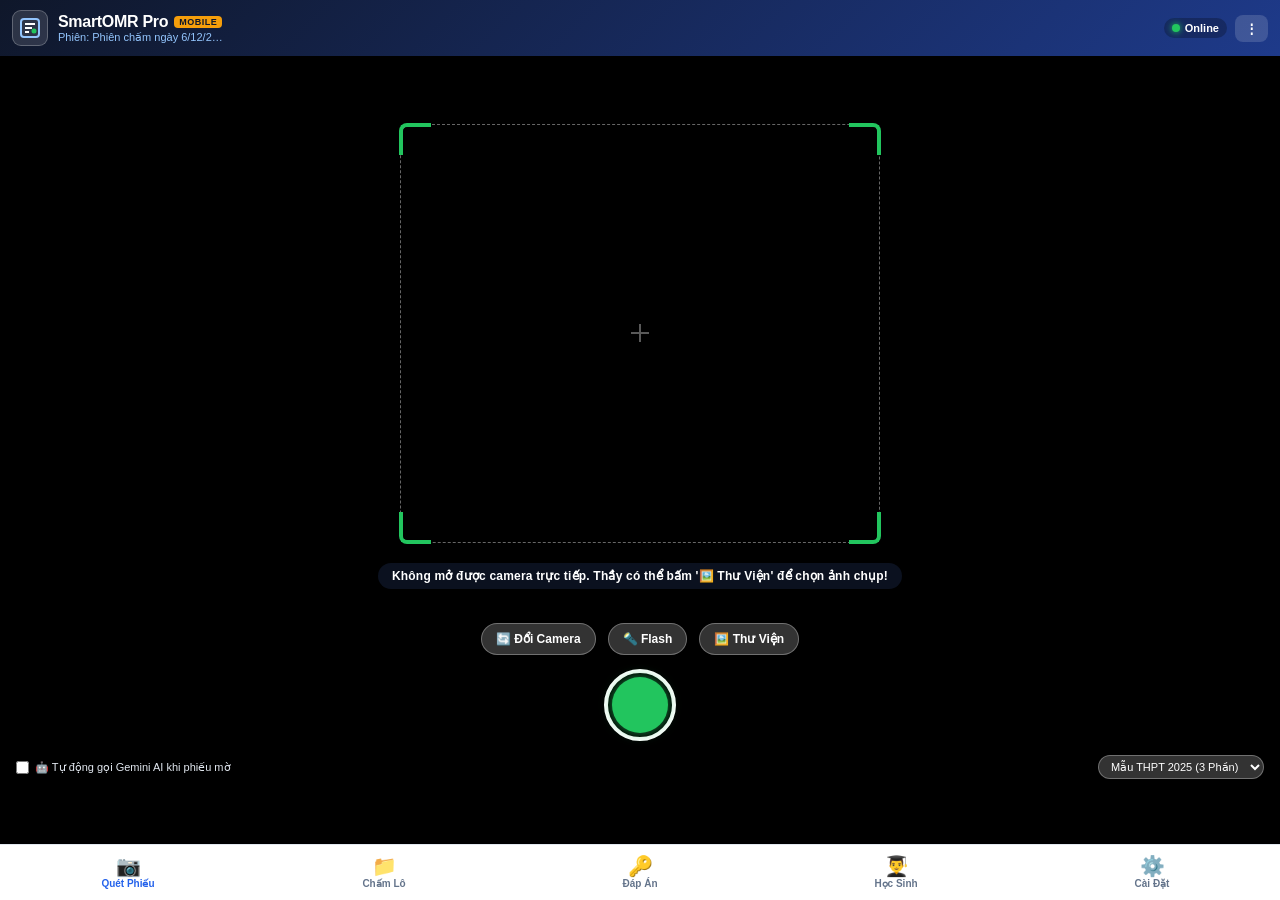
==== index.html @ 696bf63b "Add files via upload" ====
<!DOCTYPE html>
<html lang="vi">
<head>
  <meta charset="UTF-8" />
  <meta name="viewport" content="width=device-width, initial-scale=1.0, maximum-scale=1.0, user-scalable=no, viewport-fit=cover" />
  <title>SmartOMR Pro Mobile — Chấm Trắc Nghiệm Di Động Chuẩn Bộ GD&ĐT</title>
  
  <!-- PWA Meta Tags -->
  <link rel="manifest" href="manifest.webmanifest" />
  <meta name="theme-color" content="#1e3a8a" />
  <meta name="mobile-web-app-capable" content="yes" />
  <meta name="apple-mobile-web-app-capable" content="yes" />
  <meta name="apple-mobile-web-app-status-bar-style" content="black-translucent" />
  <meta name="apple-mobile-web-app-title" content="SmartOMR Pro" />
  
  <link rel="icon" type="image/png" href="favicon.png" />
  <link rel="apple-touch-icon" href="icons/apple-touch-icon.png" />
  <link rel="stylesheet" href="style.css" />
  
  <!-- SheetJS để đọc và xuất file Excel .xlsx hoàn toàn Offline trên điện thoại -->
  <script src="vendor/xlsx.full.min.js"></script>
</head>
<body>
  <!-- Thanh App Header cố định -->
  <header class="app-topbar">
    <div class="topbar-left">
      <div class="app-logo">
        <svg width="24" height="24" viewBox="0 0 24 24" fill="none" stroke="currentColor" stroke-width="2">
          <rect x="3" y="3" width="18" height="18" rx="3" stroke="#93c5fd" />
          <path d="M7 8h10M7 12h7M7 16h4" stroke="#ffffff" />
          <circle cx="16" cy="15" r="2.5" fill="#22c55e" stroke="none" />
        </svg>
      </div>
      <div class="topbar-titles">
        <div class="app-name">SmartOMR Pro <span class="app-badge">MOBILE</span></div>
        <div class="app-sub" id="hdr-session-name">Phiên: Kiểm tra trắc nghiệm</div>
      </div>
    </div>
    <div class="topbar-right">
      <span class="status-indicator" id="net-status-badge" title="Trạng thái kết nối">
        <span class="status-dot online"></span>
        <span class="status-text">Online</span>
      </span>
      <button class="icon-btn" id="btn-quick-pwa-install" title="Cài đặt vào điện thoại" style="display:none;">
        📲 Cài App
      </button>
      <button class="icon-btn" id="btn-topbar-menu" title="Menu phiên chấm">
        ⋮
      </button>
    </div>
  </header>

  <!-- Banner thông báo cài PWA lên màn hình chính -->
  <div id="pwa-install-banner" class="install-banner" style="display: none;">
    <div class="install-banner-text">
      <strong>Cài đặt SmartOMR Pro vào điện thoại</strong>
      <div>Sử dụng toàn màn hình, mở camera siêu nhanh và chạy offline không cần mạng!</div>
    </div>
    <div class="install-banner-actions">
      <button id="btn-do-install-pwa" class="btn btn-sm btn-primary">📲 Cài Đặt</button>
      <button id="btn-dismiss-install" class="btn btn-sm btn-ghost">✕</button>
    </div>
  </div>

  <!-- Hộp thoại Menu phiên chấm nhanh -->
  <div id="quick-session-modal" class="modal-overlay" style="display: none;">
    <div class="modal-card">
      <div class="modal-header">
        <h3>📂 Quản Lý Phiên Chấm (.omr)</h3>
        <button class="modal-close" id="btn-close-session-modal">✕</button>
      </div>
      <div class="modal-body">
        <p style="font-size: 13px; color: #475569; margin-bottom: 12px;">
          Tương thích 100% với bản <strong>SmartOMR Pro VN trên máy tính</strong> của thầy.
        </p>
        <button class="btn btn-outline btn-block" id="btn-modal-new-session" style="margin-bottom: 8px;">
          🆕 Tạo Phiên Chấm Mới
        </button>
        <button class="btn btn-success btn-block" id="btn-modal-save-session" style="margin-bottom: 8px;">
          💾 Lưu Phiên Chấm Ra File (.omr)
        </button>
        <label class="btn btn-primary btn-block" style="margin-bottom: 8px; cursor: pointer; text-align: center;">
          📂 Mở Phiên Chấm Đã Lưu (.omr)
          <input type="file" id="file-import-omr" accept=".omr,.json" style="display: none;" />
        </label>
        <button class="btn btn-outline btn-block" id="btn-modal-sync-pc">
          🔄 Kết Nối & Đồng Bộ Với Máy Tính
        </button>
      </div>
    </div>
  </div>

  <!-- NỘI DUNG CHÍNH (5 TABS ĐIỀU HƯỚNG) -->
  <main class="app-main">
    
    <!-- ===================================================================== -->
    <!-- TAB 1: 📷 QUÉT PHIẾU CAMERA TRỰC TIẾP -->
    <!-- ===================================================================== -->
    <section id="tab-camera" class="tab-view active">
      <div class="camera-container">
        <!-- Khung ngắm video camera -->
        <div class="viewfinder-box" id="viewfinder-wrapper">
          <video id="camera-stream" autoplay playsinline muted></video>
          <canvas id="camera-capture-canvas" style="display: none;"></canvas>
          
          <!-- Lưới căn chỉnh 4 góc định vị -->
          <div class="viewfinder-overlay">
            <div class="guide-box">
              <div class="corner-target tl"></div>
              <div class="corner-target tr"></div>
              <div class="corner-target br"></div>
              <div class="corner-target bl"></div>
              <div class="center-cross"></div>
            </div>
            <div class="guide-hint" id="camera-guide-hint">
              Đưa 4 ô vuông đen góc phiếu vào trong 4 góc ngắm
            </div>
          </div>
        </div>

        <!-- Thanh điều khiển camera nổi -->
        <div class="camera-floating-controls">
          <div class="cam-aux-controls">
            <button class="cam-tool-btn" id="btn-toggle-camera-facing" title="Đổi camera trước/sau">
              🔄 Đổi Camera
            </button>
            <button class="cam-tool-btn" id="btn-toggle-torch" title="Bật/Tắt đèn Flash">
              🔦 Flash
            </button>
            <label class="cam-tool-btn" style="cursor: pointer;" title="Chọn ảnh từ thư viện">
              🖼️ Thư Viện
              <input type="file" id="camera-single-file-input" accept="image/*" style="display:none;" />
            </label>
          </div>

          <!-- Nút bấm chụp tròn lớn -->
          <div class="shutter-row">
            <button id="btn-shutter-grade" class="shutter-btn" title="Chụp và Chấm Ngay">
              <span class="shutter-inner"></span>
            </button>
          </div>

          <!-- Cài đặt nhanh dưới camera -->
          <div class="camera-options-bar">
            <label class="checkbox-pill">
              <input type="checkbox" id="chk-auto-gemini-cam" />
              <span>🤖 Tự động gọi Gemini AI khi phiếu mờ</span>
            </label>
            <select id="cam-template-select" class="template-select-pill">
              <option value="thpt_2025">Mẫu THPT 2025 (3 Phần)</option>
              <option value="standard_40">Mẫu 40 câu ABCD</option>
              <option value="standard_50">Mẫu 50 câu ABCD</option>
              <option value="standard_120">Mẫu 120 câu ABCD</option>
            </select>
          </div>
        </div>

        <!-- Khung kết quả chấm bài nổi bật (hiện lên sau khi chụp) -->
        <div id="camera-result-sheet" class="result-bottom-sheet" style="display: none;">
          <div class="sheet-handle" id="btn-toggle-result-sheet"></div>
          <div class="sheet-content">
            <div class="result-header-row">
              <div class="score-badge">
                <span class="score-num" id="cam-res-score">--</span>
                <span class="score-max" id="cam-res-max">/ 10.0</span>
              </div>
              <div class="result-student-info">
                <div class="res-st-name" id="cam-res-name">Học Sinh Mẫu</div>
                <div class="res-st-meta">
                  SBD: <strong id="cam-res-sbd">------</strong> | Đề: <strong id="cam-res-made">---</strong> | Lớp: <span id="cam-res-class">--</span>
                </div>
                <div class="res-align-tag" id="cam-res-align">✅ Tự động căn 4 góc</div>
              </div>
            </div>

            <!-- Tóm tắt 3 phần -->
            <div class="parts-summary-chips">
              <div class="part-chip" id="cam-chip-p1">P.I: --</div>
              <div class="part-chip" id="cam-chip-p2">P.II: --</div>
              <div class="part-chip" id="cam-chip-p3">P.III: --</div>
            </div>

            <!-- Nút hành động trên kết quả -->
            <div class="result-actions-row">
              <button class="btn btn-sm btn-primary" id="btn-view-graded-cam">🔍 Xem Ảnh Đã Khoanh</button>
              <button class="btn btn-sm btn-outline" id="btn-gemini-regrade-cam">🤖 Chấm Lại Bằng Gemini AI</button>
              <button class="btn btn-sm btn-success" id="btn-dismiss-continue-cam">▶️ Chấm Bài Tiếp</button>
            </div>
          </div>
        </div>
      </div>
    </section>

    <!-- ===================================================================== -->
    <!-- TAB 2: 📁 CHẤM THEO LÔ (BATCH GRADING TỪ THƯ VIỆN) -->
    <!-- ===================================================================== -->
    <section id="tab-batch" class="tab-view">
      <div class="view-content">
        <div class="card">
          <div class="card-header">
            <h3>📁 Chấm Theo Lô Từ Thư Viện Ảnh Điện Thoại</h3>
          </div>
          <p class="card-desc">
            Chọn nhiều ảnh chụp phiếu thi từ thư viện điện thoại hoặc file quét máy scan. Hệ thống sẽ tự động nắn thẳng phối cảnh và chấm lần lượt từng bài.
          </p>

          <div class="batch-upload-box" id="batch-drop-area">
            <div class="upload-icon">📸</div>
            <strong>Bấm để chọn nhiều ảnh phiếu thi</strong>
            <span class="subtext">Hỗ trợ JPG, PNG, HEIC. Có thể chọn 10, 20 hoặc cả trăm ảnh cùng lúc!</span>
            <input type="file" id="batch-files-input" accept="image/*" multiple style="display: none;" />
            <button class="btn btn-primary" id="btn-trigger-batch-upload" style="margin-top: 10px;">
              📂 Chọn Ảnh Từ Điện Thoại
            </button>
          </div>

          <div class="form-row" style="margin-top: 10px;">
            <button class="btn btn-outline btn-block" id="btn-generate-sim-batch">
              ⚡ Tạo & Chấm Thử 8 Phiếu Mẫu
            </button>
          </div>

          <!-- Thanh tiến độ chấm lô -->
          <div id="batch-progress-card" class="progress-card" style="display: none;">
            <div class="progress-label">
              <span id="batch-progress-text">Đang chấm 0/0 phiếu...</span>
              <span id="batch-progress-percent">0%</span>
            </div>
            <div class="progress-bar-bg">
              <div class="progress-bar-fill" id="batch-progress-bar"></div>
            </div>
          </div>
        </div>

        <!-- Danh sách thẻ các bài đã chấm -->
        <div class="card" style="margin-top: 12px;">
          <div class="card-header flex-between">
            <h3>Danh Sách Bài Đã Chấm (<span id="batch-count-badge">0</span>)</h3>
            <div class="btn-group">
              <button class="btn btn-sm btn-success" id="btn-export-excel-batch">📊 Xuất Excel</button>
              <button class="btn btn-sm btn-danger" id="btn-clear-batch">🗑️ Xóa</button>
            </div>
          </div>

          <div id="batch-items-container" class="batch-cards-list">
            <div class="empty-state">
              <div class="empty-icon">📝</div>
              <div>Chưa có bài chấm nào trong phiên.</div>
              <div class="subtext">Hãy chọn ảnh hoặc chuyển sang tab Camera để quét phiếu thi!</div>
            </div>
          </div>
        </div>
      </div>
    </section>

    <!-- ===================================================================== -->
    <!-- TAB 3: 🔑 CẤU TRÚC ĐỀ & ĐÁP ÁN MÃ ĐỀ -->
    <!-- ===================================================================== -->
    <section id="tab-keys" class="tab-view">
      <div class="view-content">
        <!-- 1. Cấu hình Cấu Trúc Đề Thi (Phần I, II, III) -->
        <div class="card">
          <div class="card-header flex-between">
            <h3>⚙️ Cài Đặt Loại Hình & Số Câu Hỏi</h3>
            <button class="btn btn-sm btn-primary" id="btn-save-structure">💾 Lưu Cấu Trúc</button>
          </div>
          <p class="card-desc">
            Cài đặt linh hoạt cho từng môn thi (VD: Môn chỉ có P.I 24 câu và P.II 4 câu, hoặc đầy đủ 3 phần).
          </p>

          <!-- Phần I -->
          <div class="structure-block">
            <div class="struct-header">
              <label class="switch-label">
                <input type="checkbox" id="cfg-p1-enable" checked />
                <strong>Phần I: Trắc nghiệm 4 lựa chọn (A, B, C, D)</strong>
              </label>
            </div>
            <div class="struct-inputs" id="cfg-p1-inputs">
              <div class="input-inline">
                <span>Số câu cần chấm:</span>
                <input type="number" id="cfg-p1-count" min="1" max="120" value="24" class="form-input-sm" />
              </div>
              <div class="input-inline">
                <span>Điểm mỗi câu:</span>
                <input type="number" step="0.05" id="cfg-p1-pts" value="0.25" class="form-input-sm" />
              </div>
            </div>
          </div>

          <!-- Phần II -->
          <div class="structure-block">
            <div class="struct-header">
              <label class="switch-label">
                <input type="checkbox" id="cfg-p2-enable" checked />
                <strong>Phần II: Trắc nghiệm Đúng / Sai (ý a, b, c, d)</strong>
              </label>
            </div>
            <div class="struct-inputs" id="cfg-p2-inputs">
              <div class="input-inline">
                <span>Số câu cần chấm:</span>
                <input type="number" id="cfg-p2-count" min="1" max="8" value="4" class="form-input-sm" />
              </div>
              <div class="input-inline">
                <span>Điểm tối đa mỗi câu:</span>
                <input type="number" step="0.1" id="cfg-p2-pts" value="1.0" class="form-input-sm" />
              </div>
              <div class="help-text">
                * Quy tắc Bộ GD&ĐT: Đúng 1 ý: 10%, đúng 2 ý: 25%, đúng 3 ý: 50%, đúng 4 ý: 100% điểm câu đó.
              </div>
            </div>
          </div>

          <!-- Phần III -->
          <div class="structure-block">
            <div class="struct-header">
              <label class="switch-label">
                <input type="checkbox" id="cfg-p3-enable" />
                <strong>Phần III: Trả lời ngắn (Điền số âm / thập phân)</strong>
              </label>
            </div>
            <div class="struct-inputs" id="cfg-p3-inputs" style="opacity: 0.5;">
              <div class="input-inline">
                <span>Số câu cần chấm:</span>
                <input type="number" id="cfg-p3-count" min="1" max="6" value="6" class="form-input-sm" disabled />
              </div>
              <div class="input-inline">
                <span>Điểm mỗi câu:</span>
                <input type="number" step="0.05" id="cfg-p3-pts" value="0.25" class="form-input-sm" disabled />
              </div>
            </div>
          </div>

          <div class="structure-summary-banner">
            Tổng thang điểm dự kiến: <strong id="cfg-total-score-calc">10.0 đ</strong>
          </div>
        </div>

        <!-- 2. Quản Lý Đáp Án Các Mã Đề -->
        <div class="card" style="margin-top: 12px;">
          <div class="card-header flex-between">
            <h3>🔑 Bộ Đáp Án Theo Mã Đề Thi</h3>
            <button class="btn btn-sm btn-success" id="btn-save-key-answers">💾 Lưu Mã Đề Này</button>
          </div>

          <div class="form-row">
            <div class="form-col">
              <label>Chọn Mã đề:</label>
              <select id="key-made-select" class="form-select"></select>
            </div>
            <div class="form-col" style="flex: 1.2;">
              <label>Thêm mã đề mới:</label>
              <div style="display: flex; gap: 4px;">
                <input type="text" id="key-new-made-input" placeholder="VD: 103" maxlength="3" class="form-input" />
                <button class="btn btn-outline" id="btn-add-made-btn">➕ Thêm</button>
              </div>
            </div>
          </div>

          <!-- Nhập nhanh chuỗi đáp án -->
          <div class="fast-answer-box">
            <label>⚡ Nhập nhanh chuỗi đáp án (Nhập liền chuỗi VD: ABCDABCD... hoặc 1A 2B 3C...):</label>
            <div style="display: flex; gap: 6px; margin-top: 4px;">
              <input type="text" id="txt-fast-answers" placeholder="Dán chuỗi đáp án vào đây..." class="form-input" />
              <button class="btn btn-primary" id="btn-apply-fast-answers">Áp Dụng</button>
            </div>
          </div>

          <!-- Bảng câu hỏi Phần I -->
          <div id="key-p1-section" style="margin-top: 14px;">
            <h4 class="section-title">Đáp án Phần I (ABCD)</h4>
            <div id="grid-key-p1" class="mobile-answers-grid"></div>
          </div>

          <!-- Bảng câu hỏi Phần II -->
          <div id="key-p2-section" style="margin-top: 14px;">
            <h4 class="section-title">Đáp án Phần II (Đúng / Sai)</h4>
            <div id="grid-key-p2" class="p2-answers-list"></div>
          </div>

          <!-- Bảng câu hỏi Phần III -->
          <div id="key-p3-section" style="margin-top: 14px;">
            <h4 class="section-title">Đáp án Phần III (Điền số)</h4>
            <div id="grid-key-p3" class="p3-answers-list"></div>
          </div>
        </div>
      </div>
    </section>

    <!-- ===================================================================== -->
    <!-- TAB 4: 👨‍🎓 HỌC SINH & BẢNG ĐIỂM EXCEL -->
    <!-- ===================================================================== -->
    <section id="tab-students" class="tab-view">
      <div class="view-content">
        <!-- Nạp Excel & Quản lý học sinh -->
        <div class="card">
          <div class="card-header flex-between">
            <h3>👨‍🎓 Danh Sách Học Sinh (<span id="students-count-badge">0</span>)</h3>
            <button class="btn btn-sm btn-outline" id="btn-download-st-template">📄 Tải Mẫu Excel</button>
          </div>
          <p class="card-desc">
            Nạp danh sách lớp từ file Excel (.xlsx) để phần mềm tự động điền Họ tên và Lớp khi học sinh tô SBD.
          </p>

          <div class="form-row">
            <label class="btn btn-primary btn-block" style="cursor: pointer; text-align: center;">
              📥 Nạp Danh Sách Học Sinh Từ File Excel (.xlsx)
              <input type="file" id="file-import-students-excel" accept=".xlsx,.xls" style="display:none;" />
            </label>
          </div>

          <!-- Thêm lẻ học sinh -->
          <details class="collapsible-box" style="margin-top: 10px;">
            <summary>➕ Thêm thủ công từng học sinh</summary>
            <div class="form-row" style="margin-top: 8px;">
              <input type="text" id="inp-st-sbd" placeholder="SBD (6 số, VD: 012351)" maxlength="6" class="form-input-sm" />
              <input type="text" id="inp-st-name" placeholder="Họ và Tên học sinh" class="form-input-sm" />
              <input type="text" id="inp-st-class" placeholder="Lớp (12A1)" class="form-input-sm" />
              <button class="btn btn-sm btn-success" id="btn-add-single-student">Thêm</button>
            </div>
          </details>

          <!-- Danh sách tìm kiếm học sinh -->
          <div style="margin-top: 10px;">
            <input type="text" id="search-student-inp" placeholder="🔍 Tìm theo Họ tên hoặc SBD..." class="form-input" />
            <div id="students-list-container" class="students-scroll-list" style="max-height: 220px; overflow-y: auto; margin-top: 6px;"></div>
          </div>
        </div>

        <!-- Bảng điểm tổng hợp -->
        <div class="card" style="margin-top: 12px;">
          <div class="card-header flex-between">
            <h3>📊 Bảng Điểm Tổng Hợp</h3>
            <button class="btn btn-sm btn-success" id="btn-export-gradebook-excel">📥 Xuất File Excel (.xlsx)</button>
          </div>

          <div class="stats-grid-row">
            <div class="stat-box">
              <span class="stat-val" id="stat-total-graded">0</span>
              <span class="stat-lbl">Bài đã chấm</span>
            </div>
            <div class="stat-box">
              <span class="stat-val" id="stat-avg-score">0.0</span>
              <span class="stat-lbl">Điểm TB</span>
            </div>
            <div class="stat-box">
              <span class="stat-val" id="stat-high-score">0.0</span>
              <span class="stat-lbl">Điểm Cao Nhất</span>
            </div>
            <div class="stat-box">
              <span class="stat-val" id="stat-pass-count">0</span>
              <span class="stat-lbl">Đạt (&ge; 5.0)</span>
            </div>
          </div>

          <div class="table-wrap" style="max-height: 280px; overflow-y: auto; margin-top: 10px;">
            <table class="data-table">
              <thead>
                <tr>
                  <th>STT</th>
                  <th>SBD</th>
                  <th>Họ Tên</th>
                  <th>Lớp</th>
                  <th>Đề</th>
                  <th>Điểm</th>
                </tr>
              </thead>
              <tbody id="gradebook-tbody"></tbody>
            </table>
          </div>
        </div>
      </div>
    </section>

    <!-- ===================================================================== -->
    <!-- TAB 5: ⚙️ CÀI ĐẶT, GEMINI AI & ĐỒNG BỘ MÁY TÍNH -->
    <!-- ===================================================================== -->
    <section id="tab-settings" class="tab-view">
      <div class="view-content">
        <!-- 1. Cài đặt Gemini AI -->
        <div class="card">
          <div class="card-header">
            <h3>🤖 Cài Đặt Khóa Google Gemini AI</h3>
          </div>
          <p class="card-desc">
            Nhận diện và chấm chính xác những phiếu chụp bị bóng tối, nhăn giấy hoặc học sinh tô bút chì mờ.
          </p>

          <div class="form-group">
            <label>Khóa Google Gemini API Key (Lấy tại aistudio.google.com):</label>
            <div style="display: flex; gap: 4px;">
              <input type="password" id="cfg-gemini-key" placeholder="AIzaSy..." class="form-input" />
              <button class="btn btn-outline" id="btn-toggle-key-eye">👁️</button>
            </div>
          </div>

          <div class="form-group">
            <label>Mô hình Gemini sử dụng:</label>
            <select id="cfg-gemini-model" class="form-select">
              <option value="gemini-flash-latest">gemini-flash-latest (Mới nhất & Khuyên dùng)</option>
              <option value="gemini-2.5-flash-lite">gemini-2.5-flash-lite (Siêu nhanh)</option>
              <option value="gemini-2.0-flash">gemini-2.0-flash</option>
              <option value="gemini-2.5-pro">gemini-2.5-pro (Độ chính xác cao)</option>
            </select>
          </div>

          <label class="switch-label" style="margin: 8px 0;">
            <input type="checkbox" id="cfg-auto-gemini-toggle" />
            <span>Tự động kích hoạt Gemini AI khi phiếu bị mờ hoặc khuyết SBD/Mã đề</span>
          </label>

          <div style="display: flex; gap: 8px; margin-top: 10px;">
            <button class="btn btn-outline" id="btn-test-gemini-key">🔍 Kiểm Tra Kết Nối</button>
            <button class="btn btn-primary" id="btn-save-gemini-key">💾 Lưu Khóa API</button>
          </div>
          <div id="gemini-test-msg" class="msg-box" style="display: none; margin-top: 8px;"></div>
        </div>

        <!-- 2. Quản lý Phiên Chấm (.omr) -->
        <div class="card" style="margin-top: 12px;">
          <div class="card-header">
            <h3>📂 Quản Lý Phiên Chấm (.omr)</h3>
          </div>
          <p class="card-desc">
            Lưu toàn bộ bài chấm, cấu hình câu hỏi, đáp án và danh sách học sinh ra file để chia sẻ giữa máy tính và điện thoại.
          </p>
          <div class="form-row">
            <input type="text" id="inp-session-name-edit" placeholder="Tên phiên chấm" class="form-input" />
          </div>
          <div class="btn-grid-row" style="margin-top: 8px;">
            <button class="btn btn-outline" id="btn-action-new-session">🆕 Phiên Mới</button>
            <button class="btn btn-success" id="btn-action-save-session">💾 Lưu File .omr</button>
            <label class="btn btn-primary" style="cursor: pointer; text-align: center; margin: 0;">
              📂 Mở File .omr
              <input type="file" id="inp-file-load-omr-settings" accept=".omr,.json" style="display: none;" />
            </label>
          </div>
        </div>

        <!-- 3. Đồng bộ Wi-Fi với SmartOMR Pro VN trên Máy Tính -->
        <div class="card" style="margin-top: 12px;">
          <div class="card-header">
            <h3>🔄 Kết Nối Wi-Fi Với Máy Tính (SmartOMR PC)</h3>
          </div>
          <p class="card-desc">
            Nếu máy tính và điện thoại đang bắt cùng mạng Wi-Fi (hoặc điện thoại phát 4G cho máy tính), thầy có thể đồng bộ tức thì:
          </p>
          <div class="form-row">
            <input type="text" id="inp-pc-server-url" placeholder="VD: http://192.168.1.15:8000" class="form-input" />
            <button class="btn btn-primary" id="btn-connect-pc-server">Kết Nối</button>
          </div>
          <div id="pc-sync-status" class="msg-box" style="display:none; margin-top: 8px;"></div>
        </div>

        <!-- 4. Tải Phiếu In Chuẩn Khổ A4 Bộ GD&ĐT -->
        <div class="card" style="margin-top: 12px;">
          <div class="card-header">
            <h3>🖨️ In Phiếu Trắc Nghiệm Chuẩn Bộ GD&ĐT</h3>
          </div>
          <p class="card-desc">
            Tải mẫu phiếu A4 đúng chuẩn Bộ GD&ĐT (có 4 ô vuông đen định vị góc) để in phát cho học sinh làm bài.
          </p>
          <div class="form-row">
            <select id="sel-print-template" class="form-select">
              <option value="thpt_2025">Mẫu THPT Quốc Gia 2025 (3 Phần)</option>
              <option value="standard_40">Mẫu 40 câu A/B/C/D</option>
              <option value="standard_50">Mẫu 50 câu A/B/C/D</option>
              <option value="standard_120">Mẫu 120 câu A/B/C/D</option>
            </select>
          </div>
          <div class="form-row" style="margin-top: 8px;">
            <a id="btn-download-pdf-link" href="/api/templates/thpt_2025/blank-pdf" target="_blank" class="btn btn-outline btn-block" style="text-align: center;">
              🖨️ Tải File PDF Khổ A4
            </a>
          </div>
        </div>

        <!-- 5. Thông tin Bản Quyền -->
        <div class="copyright-card">
          <div class="cr-badge">BẢN QUYỀN CHÍNH THỨC</div>
          <div class="cr-text">
            SmartOMR Pro VN được phát triển bởi thầy <strong>Nguyễn Văn Hoàng</strong>, giáo viên Trường THPT Chi Lăng, Lạng Sơn.
          </div>
          <div class="cr-sub">
            Phiên bản Di Động 2.5.0 (PWA / Android / iOS) • Chuẩn Bộ Giáo Dục & Đào Tạo Việt Nam
          </div>
        </div>
      </div>
    </section>

  </main>

  <!-- ===================================================================== -->
  <!-- MODAL XEM ẢNH PHIẾU ĐÃ KHOANH CHI TIẾT (ZOOM / PAN TRÊN ĐIỆN THOẠI) -->
  <!-- ===================================================================== -->
  <div id="image-viewer-modal" class="modal-overlay" style="display: none;">
    <div class="image-viewer-box">
      <div class="viewer-top-bar">
        <div class="viewer-title" id="viewer-title-text">Ảnh Phiếu Đã Chấm</div>
        <button class="modal-close" id="btn-close-viewer">✕</button>
      </div>
      <div class="viewer-img-wrap" id="viewer-zoom-area">
        <img id="viewer-target-img" src="" alt="Phiếu chấm" />
      </div>
      <div class="viewer-bottom-bar">
        <div class="viewer-score" id="viewer-score-text">10.0 / 10.0</div>
        <div class="btn-group">
          <a id="btn-download-viewer-img" download="Phieu_Da_Cham.jpg" class="btn btn-sm btn-outline">⬇️ Tải Ảnh</a>
          <button id="btn-gemini-from-viewer" class="btn btn-sm btn-primary">🤖 Đọc Lại Bằng Gemini</button>
        </div>
      </div>
    </div>
  </div>

  <!-- THANH BOTTOM NAVIGATION BAR CỐ ĐỊNH Ở ĐÁY MÀN HÌNH ĐIỆN THOẠI -->
  <nav class="app-bottom-nav">
    <button class="nav-item active" data-tab="tab-camera">
      <div class="nav-icon">📷</div>
      <div class="nav-label">Quét Phiếu</div>
    </button>
    <button class="nav-item" data-tab="tab-batch">
      <div class="nav-icon">📁</div>
      <div class="nav-label">Chấm Lô</div>
    </button>
    <button class="nav-item" data-tab="tab-keys">
      <div class="nav-icon">🔑</div>
      <div class="nav-label">Đáp Án</div>
    </button>
    <button class="nav-item" data-tab="tab-students">
      <div class="nav-icon">👨‍🎓</div>
      <div class="nav-label">Học Sinh</div>
    </button>
    <button class="nav-item" data-tab="tab-settings">
      <div class="nav-icon">⚙️</div>
      <div class="nav-label">Cài Đặt</div>
    </button>
  </nav>

  <!-- Script logic ứng dụng di động -->
  <script src="app.js"></script>
</body>
</html>
---- style.css ----
/* ==========================================================================
   SmartOMR Pro Mobile — Thiết kế Hiện Đại Tối Ưu Màn Hình Cảm Ứng Di Động
   Bản quyền: Thầy Nguyễn Văn Hoàng - THPT Chi Lăng, Lạng Sơn
   ========================================================================== */

:root {
  --primary: #2563eb;
  --primary-hover: #1d4ed8;
  --primary-dark: #1e3a8a;
  --bg-main: #f8fafc;
  --bg-card: #ffffff;
  --text-main: #0f172a;
  --text-muted: #64748b;
  --border-color: #e2e8f0;
  --success: #16a34a;
  --danger: #dc2626;
  --warning: #d97706;
  --radius: 12px;
  --safe-top: env(safe-area-inset-top, 0px);
  --safe-bottom: env(safe-area-inset-bottom, 0px);
}

* {
  box-sizing: border-box;
  margin: 0;
  padding: 0;
  -webkit-tap-highlight-color: transparent;
}

body {
  font-family: -apple-system, BlinkMacSystemFont, "Segoe UI", Roboto, Helvetica, Arial, sans-serif;
  background-color: var(--bg-main);
  color: var(--text-main);
  height: 100vh;
  height: 100dvh;
  display: flex;
  flex-direction: column;
  overflow: hidden;
  user-select: none;
  -webkit-user-select: none;
}

/* ==========================================================================
   TOPBAR
   ========================================================================== */
.app-topbar {
  background: linear-gradient(135deg, #0f172a 0%, #1e3a8a 100%);
  color: #ffffff;
  height: calc(56px + var(--safe-top));
  padding-top: var(--safe-top);
  display: flex;
  align-items: center;
  justify-content: space-between;
  padding-left: 12px;
  padding-right: 12px;
  box-shadow: 0 2px 10px rgba(0, 0, 0, 0.2);
  z-index: 100;
  flex-shrink: 0;
}

.topbar-left {
  display: flex;
  align-items: center;
  gap: 10px;
}

.app-logo {
  display: flex;
  align-items: center;
  justify-content: center;
  width: 36px;
  height: 36px;
  background: rgba(255, 255, 255, 0.12);
  border-radius: 9px;
  border: 1px solid rgba(255, 255, 255, 0.25);
}

.topbar-titles {
  display: flex;
  flex-direction: column;
}

.app-name {
  font-size: 16px;
  font-weight: 800;
  letter-spacing: -0.3px;
  display: flex;
  align-items: center;
  gap: 6px;
}

.app-badge {
  font-size: 9px;
  font-weight: 800;
  background: #f59e0b;
  color: #0f172a;
  padding: 1px 5px;
  border-radius: 4px;
  letter-spacing: 0.5px;
}

.app-sub {
  font-size: 11px;
  color: #93c5fd;
  white-space: nowrap;
  max-width: 170px;
  overflow: hidden;
  text-overflow: ellipsis;
}

.topbar-right {
  display: flex;
  align-items: center;
  gap: 8px;
}

.status-indicator {
  display: flex;
  align-items: center;
  gap: 5px;
  background: rgba(0, 0, 0, 0.25);
  padding: 4px 8px;
  border-radius: 12px;
  font-size: 11px;
  font-weight: 600;
}

.status-dot {
  width: 8px;
  height: 8px;
  border-radius: 50%;
  background: #94a3b8;
}

.status-dot.online {
  background: #22c55e;
  box-shadow: 0 0 6px #22c55e;
}

.status-dot.offline {
  background: #f59e0b;
}

.icon-btn {
  background: rgba(255, 255, 255, 0.15);
  border: none;
  color: #ffffff;
  padding: 6px 10px;
  border-radius: 8px;
  font-size: 13px;
  font-weight: 600;
  cursor: pointer;
  display: flex;
  align-items: center;
  gap: 4px;
}

.icon-btn:active {
  background: rgba(255, 255, 255, 0.3);
}

/* ==========================================================================
   INSTALL BANNER
   ========================================================================== */
.install-banner {
  background: #1e40af;
  color: #ffffff;
  padding: 10px 14px;
  display: flex;
  align-items: center;
  justify-content: space-between;
  gap: 10px;
  font-size: 12px;
  border-bottom: 1px solid #3b82f6;
  z-index: 95;
  animation: slideDown 0.3s ease;
}

@keyframes slideDown {
  from { transform: translateY(-100%); }
  to { transform: translateY(0); }
}

.install-banner-text strong {
  display: block;
  font-size: 13px;
  color: #fef08a;
}

.install-banner-actions {
  display: flex;
  gap: 6px;
  flex-shrink: 0;
}

/* ==========================================================================
   MAIN CONTAINER & TABS
   ========================================================================== */
.app-main {
  flex: 1;
  position: relative;
  overflow: hidden;
}

.tab-view {
  position: absolute;
  top: 0;
  left: 0;
  right: 0;
  bottom: 0;
  overflow-y: auto;
  -webkit-overflow-scrolling: touch;
  display: none;
}

.tab-view.active {
  display: block;
}

.view-content {
  padding: 12px;
  padding-bottom: calc(75px + var(--safe-bottom));
  max-width: 820px;
  margin: 0 auto;
}

/* ==========================================================================
   TAB 1: CAMERA & VIEWFINDER
   ========================================================================== */
.camera-container {
  position: relative;
  width: 100%;
  height: 100%;
  background: #000000;
  display: flex;
  flex-direction: column;
  justify-content: space-between;
  overflow: hidden;
}

.viewfinder-box {
  position: relative;
  width: 100%;
  flex: 1;
  display: flex;
  align-items: center;
  justify-content: center;
  overflow: hidden;
}

#camera-stream {
  width: 100%;
  height: 100%;
  object-fit: cover;
}

.viewfinder-overlay {
  position: absolute;
  top: 0;
  left: 0;
  right: 0;
  bottom: 0;
  pointer-events: none;
  display: flex;
  align-items: center;
  justify-content: center;
  padding: 16px;
}

.guide-box {
  position: relative;
  width: 86%;
  max-width: 480px;
  aspect-ratio: 1 / 1.414; /* Tỷ lệ khổ giấy A4 */
  max-height: 80%;
  border: 1.5px dashed rgba(255, 255, 255, 0.4);
  border-radius: 12px;
}

/* 4 Góc định vị màu xanh lá phát sáng */
.corner-target {
  position: absolute;
  width: 32px;
  height: 32px;
  border-color: #22c55e;
  border-style: solid;
  border-width: 0;
}

.corner-target.tl {
  top: -2px;
  left: -2px;
  border-top-width: 4px;
  border-left-width: 4px;
  border-top-left-radius: 8px;
}

.corner-target.tr {
  top: -2px;
  right: -2px;
  border-top-width: 4px;
  border-right-width: 4px;
  border-top-right-radius: 8px;
}

.corner-target.br {
  bottom: -2px;
  right: -2px;
  border-bottom-width: 4px;
  border-right-width: 4px;
  border-bottom-right-radius: 8px;
}

.corner-target.bl {
  bottom: -2px;
  left: -2px;
  border-bottom-width: 4px;
  border-left-width: 4px;
  border-bottom-left-radius: 8px;
}

.center-cross {
  position: absolute;
  top: 50%;
  left: 50%;
  transform: translate(-50%, -50%);
  width: 18px;
  height: 18px;
  opacity: 0.35;
}

.center-cross::before,
.center-cross::after {
  content: "";
  position: absolute;
  background: #ffffff;
}

.center-cross::before {
  top: 8px;
  left: 0;
  width: 18px;
  height: 2px;
}

.center-cross::after {
  top: 0;
  left: 8px;
  width: 2px;
  height: 18px;
}

.guide-hint {
  position: absolute;
  bottom: 22px;
  background: rgba(15, 23, 42, 0.75);
  backdrop-filter: blur(6px);
  -webkit-backdrop-filter: blur(6px);
  color: #ffffff;
  padding: 6px 14px;
  border-radius: 20px;
  font-size: 12px;
  font-weight: 600;
  text-align: center;
  letter-spacing: 0.2px;
  box-shadow: 0 4px 12px rgba(0, 0, 0, 0.3);
}

/* Floating Controls */
.camera-floating-controls {
  position: relative;
  background: linear-gradient(to top, rgba(0, 0, 0, 0.85) 0%, rgba(0, 0, 0, 0.4) 70%, transparent 100%);
  padding: 12px 16px calc(65px + var(--safe-bottom));
  display: flex;
  flex-direction: column;
  gap: 10px;
  z-index: 20;
}

.cam-aux-controls {
  display: flex;
  justify-content: center;
  gap: 12px;
}

.cam-tool-btn {
  background: rgba(255, 255, 255, 0.2);
  backdrop-filter: blur(8px);
  -webkit-backdrop-filter: blur(8px);
  border: 1px solid rgba(255, 255, 255, 0.3);
  color: #ffffff;
  padding: 8px 14px;
  border-radius: 20px;
  font-size: 12px;
  font-weight: 600;
  cursor: pointer;
}

.cam-tool-btn:active {
  background: rgba(255, 255, 255, 0.4);
}

.shutter-row {
  display: flex;
  justify-content: center;
  align-items: center;
  margin: 4px 0;
}

.shutter-btn {
  width: 72px;
  height: 72px;
  border-radius: 50%;
  background: transparent;
  border: 4px solid #ffffff;
  padding: 4px;
  cursor: pointer;
  box-shadow: 0 4px 20px rgba(0, 0, 0, 0.5);
  display: flex;
  align-items: center;
  justify-content: center;
  transition: transform 0.15s ease;
}

.shutter-btn:active {
  transform: scale(0.92);
}

.shutter-inner {
  display: block;
  width: 100%;
  height: 100%;
  border-radius: 50%;
  background: #22c55e;
  box-shadow: 0 0 12px rgba(34, 197, 94, 0.7);
}

.camera-options-bar {
  display: flex;
  justify-content: space-between;
  align-items: center;
  gap: 8px;
}

.checkbox-pill {
  display: flex;
  align-items: center;
  gap: 6px;
  font-size: 11px;
  color: #e2e8f0;
  cursor: pointer;
}

.template-select-pill {
  background: rgba(255, 255, 255, 0.2);
  color: #ffffff;
  border: 1px solid rgba(255, 255, 255, 0.3);
  padding: 4px 8px;
  border-radius: 12px;
  font-size: 11px;
  outline: none;
}

.template-select-pill option {
  background: #0f172a;
  color: #ffffff;
}

/* ==========================================================================
   BOTTOM SHEET KẾT QUẢ CHẤM CAMERA
   ========================================================================== */
.result-bottom-sheet {
  position: absolute;
  left: 0;
  right: 0;
  bottom: calc(56px + var(--safe-bottom));
  background: #ffffff;
  border-top-left-radius: 20px;
  border-top-right-radius: 20px;
  box-shadow: 0 -8px 25px rgba(0, 0, 0, 0.4);
  z-index: 50;
  animation: slideUp 0.3s cubic-bezier(0.16, 1, 0.3, 1);
  max-height: 70vh;
  overflow-y: auto;
}

@keyframes slideUp {
  from { transform: translateY(100%); }
  to { transform: translateY(0); }
}

.sheet-handle {
  width: 44px;
  height: 5px;
  background: #cbd5e1;
  border-radius: 4px;
  margin: 10px auto 4px;
  cursor: pointer;
}

.sheet-content {
  padding: 10px 16px 18px;
}

.result-header-row {
  display: flex;
  align-items: center;
  gap: 14px;
  border-bottom: 1px solid var(--border-color);
  padding-bottom: 10px;
}

.score-badge {
  background: #fef2f2;
  border: 2px solid #f87171;
  color: #dc2626;
  border-radius: 14px;
  padding: 8px 12px;
  text-align: center;
  min-width: 90px;
}

.score-num {
  font-size: 26px;
  font-weight: 800;
  line-height: 1;
  display: block;
}

.score-max {
  font-size: 11px;
  color: #7f1d1d;
  font-weight: 600;
}

.result-student-info {
  flex: 1;
}

.res-st-name {
  font-size: 16px;
  font-weight: 800;
  color: #0f172a;
}

.res-st-meta {
  font-size: 12px;
  color: #475569;
  margin-top: 2px;
}

.res-align-tag {
  display: inline-block;
  background: #f0fdf4;
  color: #15803d;
  border: 1px solid #bbf7d0;
  font-size: 11px;
  font-weight: 600;
  padding: 2px 7px;
  border-radius: 6px;
  margin-top: 4px;
}

.parts-summary-chips {
  display: flex;
  gap: 8px;
  margin: 10px 0;
  overflow-x: auto;
}

.part-chip {
  background: #eff6ff;
  border: 1px solid #bfdbfe;
  color: #1e40af;
  padding: 5px 10px;
  border-radius: 8px;
  font-size: 12px;
  font-weight: 700;
  white-space: nowrap;
}

.result-actions-row {
  display: flex;
  gap: 6px;
  margin-top: 8px;
}

/* ==========================================================================
   CARDS & COMMON UI
   ========================================================================== */
.card {
  background: var(--bg-card);
  border-radius: var(--radius);
  padding: 14px;
  box-shadow: 0 1px 3px rgba(0, 0, 0, 0.05);
  border: 1px solid var(--border-color);
}

.card-header {
  margin-bottom: 6px;
}

.card-header h3 {
  font-size: 15px;
  font-weight: 800;
  color: #1e293b;
}

.card-desc {
  font-size: 12px;
  color: var(--text-muted);
  line-height: 1.45;
  margin-bottom: 12px;
}

.flex-between {
  display: flex;
  align-items: center;
  justify-content: space-between;
  gap: 8px;
}

.btn-group {
  display: flex;
  gap: 6px;
}

/* ==========================================================================
   BUTTONS & FORMS
   ========================================================================== */
.btn {
  display: inline-flex;
  align-items: center;
  justify-content: center;
  padding: 10px 16px;
  font-size: 13px;
  font-weight: 700;
  border-radius: 9px;
  border: none;
  cursor: pointer;
  transition: all 0.15s ease;
  user-select: none;
}

.btn:active {
  transform: scale(0.97);
}

.btn-sm {
  padding: 6px 12px;
  font-size: 12px;
  border-radius: 7px;
}

.btn-block {
  width: 100%;
}

.btn-primary {
  background: var(--primary);
  color: #ffffff;
}

.btn-primary:hover {
  background: var(--primary-hover);
}

.btn-success {
  background: var(--success);
  color: #ffffff;
}

.btn-danger {
  background: var(--danger);
  color: #ffffff;
}

.btn-outline {
  background: transparent;
  border: 1px solid var(--border-color);
  color: #334155;
}

.btn-outline:active {
  background: #f1f5f9;
}

.btn-ghost {
  background: transparent;
  color: #64748b;
  border: none;
}

.form-group {
  margin-bottom: 12px;
}

.form-group label {
  display: block;
  font-size: 12px;
  font-weight: 700;
  color: #334155;
  margin-bottom: 4px;
}

.form-input,
.form-select {
  width: 100%;
  height: 40px;
  padding: 0 12px;
  border: 1px solid #cbd5e1;
  border-radius: 8px;
  font-size: 14px;
  color: var(--text-main);
  background: #ffffff;
  outline: none;
}

.form-input:focus,
.form-select:focus {
  border-color: var(--primary);
  box-shadow: 0 0 0 2px rgba(37, 99, 235, 0.15);
}

.form-input-sm {
  height: 32px;
  padding: 0 8px;
  border: 1px solid #cbd5e1;
  border-radius: 6px;
  font-size: 13px;
  outline: none;
}

.form-row {
  display: flex;
  gap: 8px;
}

.form-col {
  flex: 1;
}

.switch-label {
  display: flex;
  align-items: center;
  gap: 8px;
  font-size: 13px;
  cursor: pointer;
}

/* ==========================================================================
   TAB 2: BATCH GRADING
   ========================================================================== */
.batch-upload-box {
  border: 2px dashed #93c5fd;
  background: #f0fdf4;
  border-radius: 12px;
  padding: 20px 14px;
  text-align: center;
  cursor: pointer;
  transition: background 0.2s;
}

.batch-upload-box:active {
  background: #dcfce7;
}

.upload-icon {
  font-size: 34px;
  margin-bottom: 4px;
}

.subtext {
  display: block;
  font-size: 11px;
  color: #64748b;
  margin-top: 3px;
}

.progress-card {
  background: #eff6ff;
  border: 1px solid #bfdbfe;
  border-radius: 10px;
  padding: 10px 12px;
  margin-top: 10px;
}

.progress-label {
  display: flex;
  justify-content: space-between;
  font-size: 12px;
  font-weight: 700;
  color: #1e40af;
  margin-bottom: 6px;
}

.progress-bar-bg {
  height: 8px;
  background: #dbeafe;
  border-radius: 4px;
  overflow: hidden;
}

.progress-bar-fill {
  height: 100%;
  width: 0%;
  background: #2563eb;
  transition: width 0.2s ease;
}

.batch-cards-list {
  display: flex;
  flex-direction: column;
  gap: 8px;
  margin-top: 8px;
}

.batch-card-item {
  display: flex;
  align-items: center;
  justify-content: space-between;
  padding: 10px 12px;
  background: #ffffff;
  border: 1px solid #e2e8f0;
  border-radius: 10px;
  cursor: pointer;
  transition: transform 0.1s, border-color 0.1s;
}

.batch-card-item:active {
  transform: scale(0.98);
  border-color: #2563eb;
}

.item-left {
  display: flex;
  align-items: center;
  gap: 10px;
}

.item-num {
  font-size: 13px;
  font-weight: 800;
  color: #64748b;
  width: 24px;
}

.item-st-title {
  font-size: 14px;
  font-weight: 800;
  color: #0f172a;
}

.item-st-details {
  font-size: 11px;
  color: #64748b;
  margin-top: 2px;
}

.item-score-badge {
  font-size: 18px;
  font-weight: 800;
  color: #dc2626;
  background: #fef2f2;
  border: 1px solid #fca5a5;
  padding: 4px 10px;
  border-radius: 8px;
  text-align: right;
  white-space: nowrap;
}

.empty-state {
  text-align: center;
  padding: 28px 14px;
  color: #94a3b8;
}

.empty-icon {
  font-size: 38px;
  margin-bottom: 6px;
}

/* ==========================================================================
   TAB 3: CẤU TRÚC ĐỀ & MÃ ĐỀ
   ========================================================================== */
.structure-block {
  background: #f8fafc;
  border: 1px solid #e2e8f0;
  border-radius: 10px;
  padding: 10px 12px;
  margin-bottom: 8px;
}

.struct-inputs {
  display: flex;
  gap: 14px;
  margin-top: 6px;
  flex-wrap: wrap;
}

.input-inline {
  display: flex;
  align-items: center;
  gap: 6px;
  font-size: 12px;
  font-weight: 600;
}

.input-inline input {
  width: 70px;
}

.help-text {
  font-size: 11px;
  color: #64748b;
  margin-top: 4px;
  width: 100%;
}

.structure-summary-banner {
  background: #eff6ff;
  border: 1px solid #93c5fd;
  color: #1e40af;
  padding: 8px 12px;
  border-radius: 8px;
  font-size: 13px;
  text-align: center;
  margin-top: 10px;
}

.fast-answer-box {
  background: #f1f5f9;
  border: 1px solid #cbd5e1;
  border-radius: 8px;
  padding: 8px 10px;
  margin-top: 10px;
  font-size: 12px;
}

.mobile-answers-grid {
  display: grid;
  grid-template-columns: repeat(auto-fill, minmax(135px, 1fr));
  gap: 6px;
  margin-top: 8px;
  max-height: 280px;
  overflow-y: auto;
}

.ans-card-cell {
  background: #f8fafc;
  border: 1px solid #cbd5e1;
  border-radius: 8px;
  padding: 4px 6px;
  display: flex;
  align-items: center;
  justify-content: space-between;
}

.ans-q-label {
  font-size: 12px;
  font-weight: 800;
  color: #1e3a8a;
  min-width: 32px;
}

.ans-options-btns {
  display: flex;
  gap: 2px;
}

.ans-btn-circle {
  width: 22px;
  height: 22px;
  border-radius: 50%;
  border: 1px solid #94a3b8;
  background: #ffffff;
  font-size: 11px;
  font-weight: 700;
  color: #334155;
  cursor: pointer;
  display: flex;
  align-items: center;
  justify-content: center;
}

.ans-btn-circle.selected {
  background: #2563eb;
  color: #ffffff;
  border-color: #1d4ed8;
}

.p2-answers-list,
.p3-answers-list {
  display: flex;
  flex-direction: column;
  gap: 6px;
  margin-top: 8px;
}

.p2-row-cell,
.p3-row-cell {
  background: #f8fafc;
  border: 1px solid #cbd5e1;
  border-radius: 8px;
  padding: 6px 10px;
  display: flex;
  align-items: center;
  justify-content: space-between;
}

.p2-sub-group {
  display: flex;
  gap: 8px;
}

.p2-sub-item {
  display: flex;
  align-items: center;
  gap: 3px;
  font-size: 11px;
  font-weight: 700;
}

/* ==========================================================================
   TAB 4: HỌC SINH & STATS
   ========================================================================== */
.stats-grid-row {
  display: grid;
  grid-template-columns: repeat(4, 1fr);
  gap: 6px;
}

.stat-box {
  background: #f8fafc;
  border: 1px solid #e2e8f0;
  border-radius: 8px;
  padding: 8px;
  text-align: center;
}

.stat-val {
  display: block;
  font-size: 16px;
  font-weight: 800;
  color: #1e40af;
}

.stat-lbl {
  font-size: 10px;
  color: #64748b;
}

.table-wrap {
  border: 1px solid #e2e8f0;
  border-radius: 8px;
  background: #ffffff;
}

.data-table {
  width: 100%;
  border-collapse: collapse;
  font-size: 12px;
}

.data-table th,
.data-table td {
  padding: 8px 6px;
  text-align: center;
  border-bottom: 1px solid #f1f5f9;
}

.data-table th {
  background: #f8fafc;
  color: #475569;
  font-weight: 700;
  position: sticky;
  top: 0;
}

.data-table td:nth-child(3) {
  text-align: left;
  font-weight: 600;
}

.students-scroll-list {
  border: 1px solid #e2e8f0;
  border-radius: 8px;
  background: #ffffff;
}

.st-row {
  display: flex;
  align-items: center;
  justify-content: space-between;
  padding: 6px 10px;
  border-bottom: 1px solid #f8fafc;
  font-size: 12px;
}

/* ==========================================================================
   TAB 5: CÀI ĐẶT & COPYRIGHT
   ========================================================================== */
.btn-grid-row {
  display: grid;
  grid-template-columns: repeat(3, 1fr);
  gap: 6px;
}

.msg-box {
  padding: 8px 12px;
  border-radius: 8px;
  font-size: 12px;
  line-height: 1.4;
}

.msg-box.success {
  background: #f0fdf4;
  border: 1px solid #bbf7d0;
  color: #15803d;
}

.msg-box.error {
  background: #fef2f2;
  border: 1px solid #fecaca;
  color: #b91c1c;
}

.copyright-card {
  margin-top: 14px;
  background: #0f172a;
  color: #ffffff;
  padding: 16px;
  border-radius: var(--radius);
  text-align: center;
}

.cr-badge {
  display: inline-block;
  background: #f59e0b;
  color: #0f172a;
  font-size: 10px;
  font-weight: 800;
  padding: 2px 8px;
  border-radius: 12px;
  margin-bottom: 6px;
}

.cr-text {
  font-size: 13px;
  color: #fde047;
  font-weight: 600;
  line-height: 1.4;
}

.cr-sub {
  font-size: 11px;
  color: #94a3b8;
  margin-top: 6px;
}

/* ==========================================================================
   BOTTOM NAVIGATION BAR
   ========================================================================== */
.app-bottom-nav {
  height: calc(56px + var(--safe-bottom));
  padding-bottom: var(--safe-bottom);
  background: #ffffff;
  border-top: 1px solid #e2e8f0;
  display: flex;
  align-items: center;
  justify-content: space-around;
  box-shadow: 0 -2px 10px rgba(0, 0, 0, 0.05);
  z-index: 100;
  flex-shrink: 0;
}

.nav-item {
  flex: 1;
  display: flex;
  flex-direction: column;
  align-items: center;
  justify-content: center;
  background: none;
  border: none;
  height: 52px;
  cursor: pointer;
  color: #64748b;
  transition: color 0.15s ease;
}

.nav-item.active {
  color: #2563eb;
}

.nav-icon {
  font-size: 20px;
  line-height: 1;
}

.nav-label {
  font-size: 10px;
  font-weight: 700;
  margin-top: 2px;
}

/* ==========================================================================
   MODALS
   ========================================================================== */
.modal-overlay {
  position: fixed;
  top: 0;
  left: 0;
  right: 0;
  bottom: 0;
  background: rgba(15, 23, 42, 0.75);
  backdrop-filter: blur(4px);
  -webkit-backdrop-filter: blur(4px);
  z-index: 200;
  display: flex;
  align-items: center;
  justify-content: center;
  padding: 16px;
}

.modal-card {
  background: #ffffff;
  border-radius: 16px;
  width: 100%;
  max-width: 440px;
  box-shadow: 0 10px 25px rgba(0, 0, 0, 0.2);
  overflow: hidden;
  animation: popIn 0.2s ease-out;
}

@keyframes popIn {
  from { transform: scale(0.9); opacity: 0; }
  to { transform: scale(1); opacity: 1; }
}

.modal-header {
  padding: 14px 16px;
  background: #1e3a8a;
  color: #ffffff;
  display: flex;
  align-items: center;
  justify-content: space-between;
}

.modal-header h3 {
  font-size: 15px;
  font-weight: 700;
}

.modal-close {
  background: transparent;
  border: none;
  color: #ffffff;
  font-size: 18px;
  cursor: pointer;
}

.modal-body {
  padding: 16px;
}

/* Image Viewer Modal */
.image-viewer-box {
  background: #0f172a;
  width: 100%;
  height: 94%;
  max-width: 760px;
  border-radius: 16px;
  display: flex;
  flex-direction: column;
  overflow: hidden;
}

.viewer-top-bar {
  padding: 10px 14px;
  background: #1e293b;
  color: #ffffff;
  display: flex;
  align-items: center;
  justify-content: space-between;
}

.viewer-img-wrap {
  flex: 1;
  overflow: auto;
  display: flex;
  align-items: center;
  justify-content: center;
  padding: 10px;
}

.viewer-img-wrap img {
  max-width: 100%;
  max-height: 100%;
  object-fit: contain;
  border-radius: 4px;
}

.viewer-bottom-bar {
  padding: 10px 14px;
  background: #1e293b;
  display: flex;
  align-items: center;
  justify-content: space-between;
}

.viewer-score {
  font-size: 18px;
  font-weight: 800;
  color: #ef4444;
}
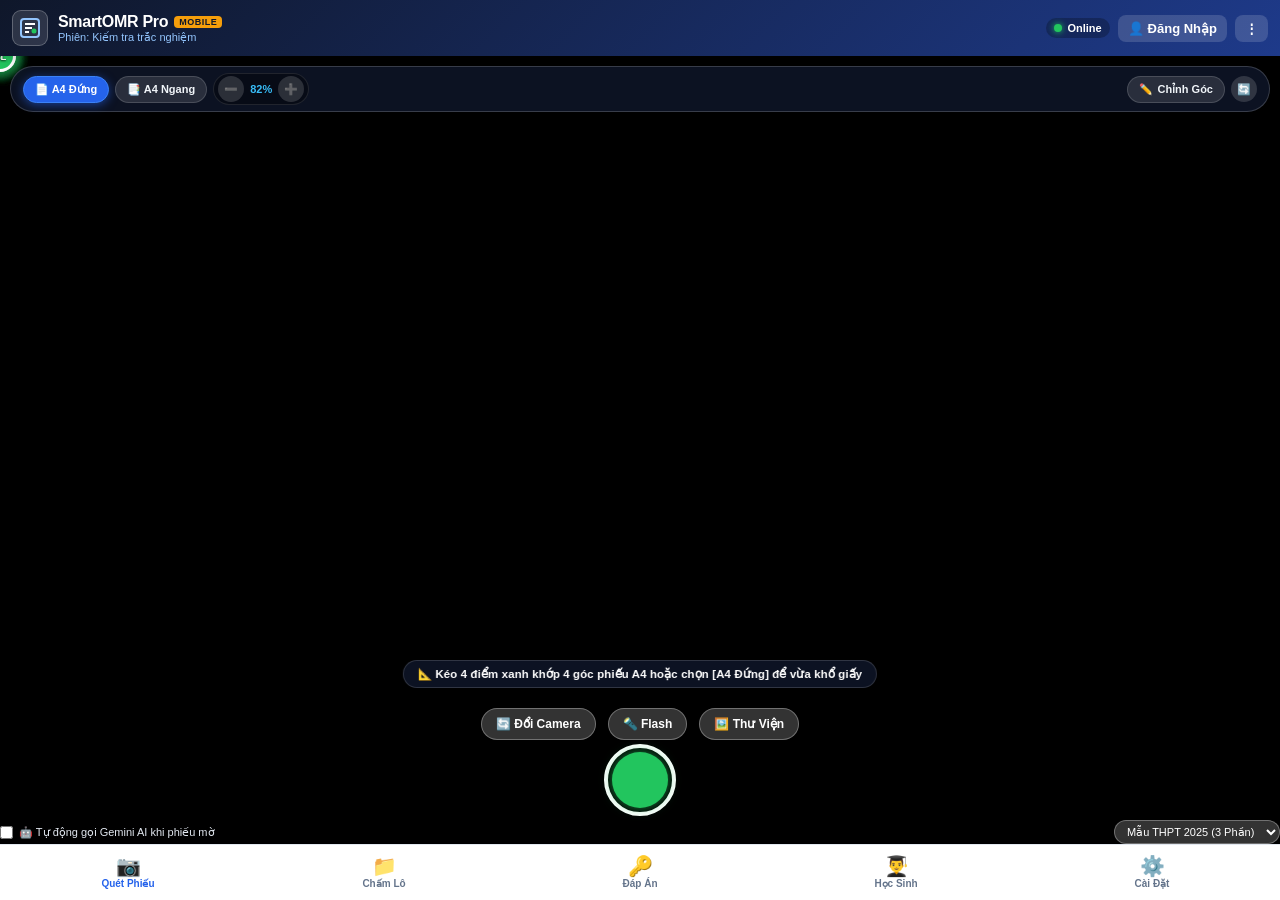
==== commit de41ff86: "Add files via upload" ====
--- a/index.html
+++ b/index.html
@@ -17,6 +17,12 @@
   <link rel="apple-touch-icon" href="icons/apple-touch-icon.png" />
   <link rel="stylesheet" href="style.css" />
   
+  <!-- Firebase SDK Compat (Chạy offline & online trên mọi thiết bị di động) -->
+  <script src="vendor/firebase-app-compat.js"></script>
+  <script src="vendor/firebase-auth-compat.js"></script>
+  <script src="vendor/firebase-firestore-compat.js"></script>
+  <script src="firebase-config.js"></script>
+
   <!-- SheetJS để đọc và xuất file Excel .xlsx hoàn toàn Offline trên điện thoại -->
   <script src="vendor/xlsx.full.min.js"></script>
 </head>
@@ -41,6 +47,9 @@
         <span class="status-dot online"></span>
         <span class="status-text">Online</span>
       </span>
+      <button class="icon-btn" id="btn-user-profile" title="Tài khoản giáo viên">
+        👤 <span id="topbar-user-name">Đăng Nhập</span>
+      </button>
       <button class="icon-btn" id="btn-quick-pwa-install" title="Cài đặt vào điện thoại" style="display:none;">
         📲 Cài App
       </button>
@@ -98,22 +107,81 @@
     <!-- ===================================================================== -->
     <section id="tab-camera" class="tab-view active">
       <div class="camera-container">
+        <!-- Thanh công cụ căn chỉnh khổ giấy A4 & 4 góc neo linh hoạt -->
+        <div class="a4-toolbar" id="a4-toolbar">
+          <div class="a4-toolbar-left">
+            <button class="a4-btn active" id="btn-a4-portrait" title="Khổ A4 Đứng chuẩn (Tỷ lệ 1:1.414)">📄 A4 Đứng</button>
+            <button class="a4-btn" id="btn-a4-landscape" title="Khổ A4 Ngang chuẩn">📑 A4 Ngang</button>
+            <div class="a4-size-control">
+              <button class="a4-btn-icon" id="btn-a4-size-dec" title="Thu nhỏ khung">➖</button>
+              <span class="a4-size-val" id="a4-size-text">82%</span>
+              <button class="a4-btn-icon" id="btn-a4-size-inc" title="Phóng to khung">➕</button>
+            </div>
+          </div>
+          <div class="a4-toolbar-right">
+            <button class="a4-btn a4-btn-toggle" id="btn-toggle-anchor-lock" title="Chuyển chế độ kéo 4 góc">
+              <span id="anchor-lock-icon">✏️</span> <span id="anchor-lock-text">Chỉnh Góc</span>
+            </button>
+            <button class="a4-btn-icon" id="btn-reset-anchors" title="Đặt lại góc A4 chuẩn cân giữa">🔄</button>
+          </div>
+        </div>
+
         <!-- Khung ngắm video camera -->
         <div class="viewfinder-box" id="viewfinder-wrapper">
           <video id="camera-stream" autoplay playsinline muted></video>
           <canvas id="camera-capture-canvas" style="display: none;"></canvas>
           
-          <!-- Lưới căn chỉnh 4 góc định vị -->
-          <div class="viewfinder-overlay">
-            <div class="guide-box">
-              <div class="corner-target tl"></div>
-              <div class="corner-target tr"></div>
-              <div class="corner-target br"></div>
-              <div class="corner-target bl"></div>
-              <div class="center-cross"></div>
-            </div>
+          <!-- Lớp phủ căn chỉnh 4 điểm neo góc tương tác linh hoạt -->
+          <div class="corner-overlay-layer" id="corner-overlay-layer">
+            <svg id="corner-overlay-svg" class="corner-svg">
+              <defs>
+                <filter id="corner-glow" x="-20%" y="-20%" width="140%" height="140%">
+                  <feGaussianBlur stdDeviation="3" result="blur" />
+                  <feComposite in="SourceGraphic" in2="blur" operator="over" />
+                </filter>
+              </defs>
+              <mask id="corner-mask">
+                <rect width="100%" height="100%" fill="white" />
+                <polygon id="svg-mask-polygon" fill="black" />
+              </mask>
+              <!-- Lớp tối nhẹ ngoài 4 góc làm nổi bật tờ phiếu -->
+              <rect width="100%" height="100%" fill="rgba(0, 0, 0, 0.42)" mask="url(#corner-mask)" />
+              
+              <!-- Khung đa giác nối 4 điểm neo -->
+              <polygon id="svg-corner-poly" class="corner-poly" />
+              
+              <!-- Đường chéo phụ tâm -->
+              <line id="svg-diag-1" stroke="rgba(255, 255, 255, 0.25)" stroke-dasharray="3 3" />
+              <line id="svg-diag-2" stroke="rgba(255, 255, 255, 0.25)" stroke-dasharray="3 3" />
+            </svg>
+
+            <!-- Vùng chạm giữa để dịch chuyển toàn bộ 4 góc -->
+            <div class="anchor-pan-area" id="anchor-pan-area" title="Chạm và kéo để dịch chuyển toàn bộ khung"></div>
+
+            <!-- 4 Điểm neo góc chạm kéo cảm ứng (Touch / Mouse Draggable) -->
+            <div class="corner-anchor-handle" id="anchor-tl" data-corner="tl">
+              <div class="anchor-core">
+                <span class="anchor-tag">TL</span>
+              </div>
+            </div>
+            <div class="corner-anchor-handle" id="anchor-tr" data-corner="tr">
+              <div class="anchor-core">
+                <span class="anchor-tag">TR</span>
+              </div>
+            </div>
+            <div class="corner-anchor-handle" id="anchor-br" data-corner="br">
+              <div class="anchor-core">
+                <span class="anchor-tag">BR</span>
+              </div>
+            </div>
+            <div class="corner-anchor-handle" id="anchor-bl" data-corner="bl">
+              <div class="anchor-core">
+                <span class="anchor-tag">BL</span>
+              </div>
+            </div>
+
             <div class="guide-hint" id="camera-guide-hint">
-              Đưa 4 ô vuông đen góc phiếu vào trong 4 góc ngắm
+              📐 Kéo 4 điểm xanh khớp 4 góc phiếu A4 hoặc chọn [A4 Đứng] để vừa khổ giấy
             </div>
           </div>
         </div>
@@ -473,21 +541,69 @@
     </section>
 
     <!-- ===================================================================== -->
-    <!-- TAB 5: ⚙️ CÀI ĐẶT, GEMINI AI & ĐỒNG BỘ MÁY TÍNH -->
+    <!-- TAB 5: ⚙️ CÀI ĐẶT, TÀI KHOẢN, GEMINI AI & ĐỒNG BỘ MÁY TÍNH -->
     <!-- ===================================================================== -->
     <section id="tab-settings" class="tab-view">
       <div class="view-content">
-        <!-- 1. Cài đặt Gemini AI -->
-        <div class="card">
+
+        <!-- 1. Quản lý Tài Khoản Người Dùng & Phân Quyền Admin -->
+        <div class="card" id="card-user-account-info">
+          <div class="card-header flex-between">
+            <h3>👤 Tài Khoản Giáo Viên</h3>
+            <span class="badge-role" id="badge-my-role">CHƯA ĐĂNG NHẬP</span>
+          </div>
+          <div class="user-account-details" id="box-user-logged-in" style="display: none;">
+            <div class="user-info-row">
+              <div class="user-avatar" id="avatar-user-initial">GV</div>
+              <div class="user-meta-info">
+                <strong id="my-display-name">Thầy Nguyễn Văn Hoàng</strong>
+                <div class="user-school" id="my-school-name">THPT Chi Lăng, Lạng Sơn</div>
+                <div class="user-email" id="my-email-address">hoang.thptchilang@gmail.com</div>
+              </div>
+            </div>
+            
+            <div class="user-status-strip">
+              Trạng thái tài khoản: <strong id="my-account-status" class="status-badge-ok">Đã Kích Hoạt</strong>
+            </div>
+
+            <!-- Các nút hành động tài khoản -->
+            <div class="form-row" style="margin-top: 10px; gap: 6px;">
+              <button class="btn btn-sm btn-outline btn-block" id="btn-open-admin-panel" style="display: none; background: #fef3c7; color: #92400e; border-color: #fcd34d;">
+                🛡️ Bảng Quản Trị Duyệt Thành Viên
+              </button>
+              <button class="btn btn-sm btn-outline btn-block" id="btn-open-firebase-config">
+                🔥 Cấu Hình Firebase
+              </button>
+              <button class="btn btn-sm btn-danger btn-block" id="btn-action-logout">
+                🚪 Đăng Xuất
+              </button>
+            </div>
+          </div>
+
+          <!-- Khi chưa đăng nhập -->
+          <div id="box-user-not-logged" style="padding: 10px 0;">
+            <p class="card-desc" style="margin-bottom: 10px;">
+              Đăng nhập tài khoản giáo viên để tự động lưu đáp án, bảng điểm học sinh và sử dụng khóa Google Gemini API Key riêng biệt của chính mình.
+            </p>
+            <div class="form-row">
+              <button class="btn btn-primary btn-block" id="btn-trigger-login-modal">
+                🔑 Đăng Nhập / Đăng Ký Tài Khoản
+              </button>
+            </div>
+          </div>
+        </div>
+
+        <!-- 2. Cài đặt Gemini AI RIÊNG BIỆT CHO MỖI TÀI KHOẢN -->
+        <div class="card" style="margin-top: 12px;">
           <div class="card-header">
-            <h3>🤖 Cài Đặt Khóa Google Gemini AI</h3>
+            <h3>🤖 Khóa Google Gemini AI Riêng Biệt Của Bạn</h3>
           </div>
           <p class="card-desc">
-            Nhận diện và chấm chính xác những phiếu chụp bị bóng tối, nhăn giấy hoặc học sinh tô bút chì mờ.
+            💡 <strong>Mỗi tài khoản lưu và sử dụng khóa API riêng:</strong> Để không dùng chung lượt gọi làm cạn kiệt hạn ngạch (quota) của nhau, mỗi thầy/cô tự nhập khóa Gemini API của mình. Khóa này chỉ lưu cho riêng tài khoản hiện tại.
           </p>
 
           <div class="form-group">
-            <label>Khóa Google Gemini API Key (Lấy tại aistudio.google.com):</label>
+            <label>Khóa Google Gemini API Key của bạn (Lấy miễn phí tại aistudio.google.com):</label>
             <div style="display: flex; gap: 4px;">
               <input type="password" id="cfg-gemini-key" placeholder="AIzaSy..." class="form-input" />
               <button class="btn btn-outline" id="btn-toggle-key-eye">👁️</button>
@@ -497,21 +613,21 @@
           <div class="form-group">
             <label>Mô hình Gemini sử dụng:</label>
             <select id="cfg-gemini-model" class="form-select">
-              <option value="gemini-flash-latest">gemini-flash-latest (Mới nhất & Khuyên dùng)</option>
-              <option value="gemini-2.5-flash-lite">gemini-2.5-flash-lite (Siêu nhanh)</option>
-              <option value="gemini-2.0-flash">gemini-2.0-flash</option>
-              <option value="gemini-2.5-pro">gemini-2.5-pro (Độ chính xác cao)</option>
+              <option value="gemini-1.5-flash">gemini-1.5-flash (Khuyên dùng - Ổn định nhất)</option>
+              <option value="gemini-2.0-flash">gemini-2.0-flash (Thế hệ mới siêu tốc)</option>
+              <option value="gemini-1.5-pro">gemini-1.5-pro (Độ chính xác cao cho phiếu mờ)</option>
+              <option value="gemini-2.0-flash-lite">gemini-2.0-flash-lite (Siêu nhẹ)</option>
             </select>
           </div>
 
           <label class="switch-label" style="margin: 8px 0;">
             <input type="checkbox" id="cfg-auto-gemini-toggle" />
-            <span>Tự động kích hoạt Gemini AI khi phiếu bị mờ hoặc khuyết SBD/Mã đề</span>
+            <span>Tự động gọi Gemini AI khi phiếu mờ, chụp xiên hoặc tô bút chì nhạt</span>
           </label>
 
           <div style="display: flex; gap: 8px; margin-top: 10px;">
-            <button class="btn btn-outline" id="btn-test-gemini-key">🔍 Kiểm Tra Kết Nối</button>
-            <button class="btn btn-primary" id="btn-save-gemini-key">💾 Lưu Khóa API</button>
+            <button class="btn btn-outline" id="btn-test-gemini-key">🔍 Kiểm Tra Khóa</button>
+            <button class="btn btn-primary" id="btn-save-gemini-key">💾 Lưu Khóa Của Tôi</button>
           </div>
           <div id="gemini-test-msg" class="msg-box" style="display: none; margin-top: 8px;"></div>
         </div>
@@ -607,6 +723,187 @@
         <div class="btn-group">
           <a id="btn-download-viewer-img" download="Phieu_Da_Cham.jpg" class="btn btn-sm btn-outline">⬇️ Tải Ảnh</a>
           <button id="btn-gemini-from-viewer" class="btn btn-sm btn-primary">🤖 Đọc Lại Bằng Gemini</button>
+        </div>
+      </div>
+    </div>
+  </div>
+
+  <!-- ===================================================================== -->
+  <!-- MODAL 1: ĐĂNG NHẬP / ĐĂNG KÝ TÀI KHOẢN (FIREBASE AUTH) -->
+  <!-- ===================================================================== -->
+  <div id="auth-modal" class="modal-overlay" style="display: none;">
+    <div class="modal-card" style="max-width: 420px;">
+      <div class="modal-header">
+        <h3 id="auth-modal-title">🔐 Đăng Nhập Giáo Viên</h3>
+        <button class="modal-close" id="btn-close-auth-modal">✕</button>
+      </div>
+      <div class="modal-body">
+        <!-- Chuyển đổi Đăng nhập / Đăng ký -->
+        <div class="auth-switch-tabs">
+          <button class="auth-tab-btn active" id="tab-btn-show-login">Đăng Nhập</button>
+          <button class="auth-tab-btn" id="tab-btn-show-register">Đăng Ký Tài Khoản</button>
+        </div>
+
+        <!-- FORM ĐĂNG NHẬP -->
+        <form id="form-login" style="margin-top: 14px;">
+          <div class="form-group">
+            <label>Địa chỉ Email:</label>
+            <input type="email" id="inp-login-email" placeholder="VD: giaovien@gmail.com" required class="form-input" />
+          </div>
+          <div class="form-group">
+            <label>Mật khẩu:</label>
+            <input type="password" id="inp-login-password" placeholder="Nhập mật khẩu" required class="form-input" />
+          </div>
+          <button type="submit" class="btn btn-primary btn-block" style="margin-top: 10px; padding: 12px;">
+            🚀 Đăng Nhập
+          </button>
+        </form>
+
+        <!-- FORM ĐĂNG KÝ -->
+        <form id="form-register" style="display: none; margin-top: 14px;">
+          <div class="form-group">
+            <label>Họ và Tên Giáo Viên (*):</label>
+            <input type="text" id="inp-reg-name" placeholder="VD: Nguyễn Văn Hoàng" required class="form-input" />
+          </div>
+          <div class="form-group">
+            <label>Đơn vị công tác / Trường học (*):</label>
+            <input type="text" id="inp-reg-school" placeholder="VD: Trường THPT Chi Lăng, Lạng Sơn" required class="form-input" />
+          </div>
+          <div class="form-group">
+            <label>Địa chỉ Email (*):</label>
+            <input type="email" id="inp-reg-email" placeholder="VD: giaovien@gmail.com" required class="form-input" />
+          </div>
+          <div class="form-group">
+            <label>Mật khẩu (*):</label>
+            <input type="password" id="inp-reg-password" placeholder="Ít nhất 6 ký tự" minlength="6" required class="form-input" />
+          </div>
+          <div class="form-group">
+            <label>Số điện thoại liên hệ:</label>
+            <input type="tel" id="inp-reg-phone" placeholder="VD: 0988..." class="form-input" />
+          </div>
+          <div class="form-group">
+            <label style="color:#d97706;">Mã kích hoạt Admin (Dành cho Thầy Hoàng):</label>
+            <input type="password" id="inp-reg-admin-code" placeholder="Để trống nếu là giáo viên đăng ký" class="form-input" />
+          </div>
+          <p style="font-size: 11px; color: #64748b; margin-bottom: 10px;">
+            * Tài khoản đăng ký mới sẽ được gửi tới <strong>Thầy Nguyễn Văn Hoàng (Admin)</strong> phê duyệt để kích hoạt sử dụng.
+          </p>
+          <button type="submit" class="btn btn-success btn-block" style="padding: 12px;">
+            📝 Đăng Ký Tài Khoản
+          </button>
+        </form>
+
+        <div id="auth-alert-msg" class="msg-box" style="display: none; margin-top: 12px;"></div>
+      </div>
+    </div>
+  </div>
+
+  <!-- ===================================================================== -->
+  <!-- MODAL 2: THÔNG BÁO TÀI KHOẢN CHỜ ADMIN PHÊ DUYỆT -->
+  <!-- ===================================================================== -->
+  <div id="pending-approval-modal" class="modal-overlay" style="display: none;">
+    <div class="modal-card" style="max-width: 400px; text-align: center;">
+      <div class="modal-body" style="padding: 24px 20px;">
+        <div style="font-size: 46px; margin-bottom: 8px;">⏳</div>
+        <h3 style="color: #d97706; font-size: 18px; margin-bottom: 8px;">Tài Khoản Đang Chờ Phê Duyệt</h3>
+        <p style="font-size: 13.5px; color: #334155; line-height: 1.5; margin-bottom: 14px;">
+          Xin chào thầy/cô <strong id="pending-user-name">...</strong>!<br />
+          Tài khoản của thầy/cô đã được tạo thành công và đang chờ <strong>Thầy Nguyễn Văn Hoàng (Admin Trường THPT Chi Lăng)</strong> phê duyệt để đảm bảo an toàn hệ thống.
+        </p>
+        <div style="background: #fef3c7; border: 1px solid #fde68a; border-radius: 8px; padding: 10px; font-size: 12px; color: #92400e; margin-bottom: 16px;">
+          📞 Thầy/cô vui lòng liên hệ Admin Thầy Hoàng để được duyệt kích hoạt nhanh chóng.
+        </div>
+        <div style="display: flex; gap: 8px;">
+          <button class="btn btn-primary btn-block" id="btn-recheck-approval">🔄 Kiểm Tra Lại</button>
+          <button class="btn btn-outline btn-block" id="btn-logout-from-pending">🚪 Đăng Xuất</button>
+        </div>
+      </div>
+    </div>
+  </div>
+
+  <!-- ===================================================================== -->
+  <!-- MODAL 3: BẢNG QUẢN TRỊ VIÊN PHÊ DUYỆT NGƯỜI DÙNG (DÀNH CHO ADMIN) -->
+  <!-- ===================================================================== -->
+  <div id="admin-panel-modal" class="modal-overlay" style="display: none;">
+    <div class="modal-card" style="max-width: 680px; max-height: 85vh; display: flex; flex-direction: column;">
+      <div class="modal-header" style="background: #1e3a8a;">
+        <h3>🛡️ Bảng Quản Trị Viên — Phê Duyệt Tài Khoản</h3>
+        <button class="modal-close" id="btn-close-admin-panel">✕</button>
+      </div>
+      <div class="modal-body" style="flex: 1; overflow-y: auto; padding: 14px;">
+        <!-- Thống kê Admin -->
+        <div class="stats-grid-row" style="margin-bottom: 12px;">
+          <div class="stat-box">
+            <span class="stat-val" id="admin-stat-total">0</span>
+            <span class="stat-lbl">Tổng thành viên</span>
+          </div>
+          <div class="stat-box" style="border-color: #fde68a; background: #fffbeb;">
+            <span class="stat-val" id="admin-stat-pending" style="color: #d97706;">0</span>
+            <span class="stat-lbl">Chờ Phê Duyệt</span>
+          </div>
+          <div class="stat-box" style="border-color: #bbf7d0; background: #f0fdf4;">
+            <span class="stat-val" id="admin-stat-active" style="color: #16a34a;">0</span>
+            <span class="stat-lbl">Đang Hoạt Động</span>
+          </div>
+        </div>
+
+        <!-- Danh sách tài khoản chờ duyệt -->
+        <div class="admin-section">
+          <h4 style="font-size: 13.5px; color: #d97706; margin-bottom: 8px;">
+            ⏳ Danh Sách Tài Khoản Đang Chờ Duyệt (<span id="count-pending-users">0</span>)
+          </h4>
+          <div id="admin-pending-users-list" class="admin-users-list">
+            <div style="padding: 12px; text-align: center; color: #94a3b8; font-size: 12px;">
+              Không có tài khoản nào đang chờ duyệt.
+            </div>
+          </div>
+        </div>
+
+        <!-- Danh sách tất cả tài khoản -->
+        <div class="admin-section" style="margin-top: 16px;">
+          <h4 style="font-size: 13.5px; color: #1e3a8a; margin-bottom: 8px;">
+            👥 Danh Sách Tất Cả Thành Viên
+          </h4>
+          <div id="admin-all-users-list" class="admin-users-list"></div>
+        </div>
+      </div>
+    </div>
+  </div>
+
+  <!-- ===================================================================== -->
+  <!-- MODAL 4: CẤU HÌNH FIREBASE CLOUD (DÀNH CHO ADMIN) -->
+  <!-- ===================================================================== -->
+  <div id="firebase-config-modal" class="modal-overlay" style="display: none;">
+    <div class="modal-card" style="max-width: 480px;">
+      <div class="modal-header">
+        <h3>🔥 Cấu Hình Dự Án Firebase Cloud</h3>
+        <button class="modal-close" id="btn-close-fb-config">✕</button>
+      </div>
+      <div class="modal-body">
+        <p style="font-size: 12.5px; color: #475569; line-height: 1.45; margin-bottom: 12px;">
+          Thầy Hoàng có thể tạo dự án Firebase miễn phí tại <strong>console.firebase.google.com</strong> rồi dán thông tin cấu hình vào đây để lưu trữ người dùng và duyệt tài khoản online 24/7.
+        </p>
+
+        <div class="form-group">
+          <label>API Key (apiKey):</label>
+          <input type="text" id="fb-cfg-apikey" placeholder="AIzaSy..." class="form-input" />
+        </div>
+        <div class="form-group">
+          <label>Project ID (projectId):</label>
+          <input type="text" id="fb-cfg-projectid" placeholder="smartomr-pro-vn" class="form-input" />
+        </div>
+        <div class="form-group">
+          <label>Auth Domain (authDomain):</label>
+          <input type="text" id="fb-cfg-authdomain" placeholder="smartomr-pro-vn.firebaseapp.com" class="form-input" />
+        </div>
+        <div class="form-group">
+          <label>App ID (appId):</label>
+          <input type="text" id="fb-cfg-appid" placeholder="1:123456789:web:abcdef" class="form-input" />
+        </div>
+
+        <div style="display: flex; gap: 8px; margin-top: 14px;">
+          <button class="btn btn-outline btn-block" id="btn-reset-fb-mock">🔄 Dùng Local Demo</button>
+          <button class="btn btn-primary btn-block" id="btn-save-fb-config">💾 Lưu Cấu Hình</button>
         </div>
       </div>
     </div>
--- a/style.css
+++ b/style.css
@@ -254,110 +254,265 @@
   object-fit: cover;
 }
 
-.viewfinder-overlay {
+/* ==========================================================================
+   THANH CÔNG CỤ CĂN CHỈNH KHỔ GIẤY A4 & 4 GÓC NEO TRÊN CAMERA
+   ========================================================================== */
+.a4-toolbar {
+  position: absolute;
+  top: 10px;
+  left: 10px;
+  right: 10px;
+  z-index: 25;
+  display: flex;
+  justify-content: space-between;
+  align-items: center;
+  gap: 8px;
+  background: rgba(15, 23, 42, 0.82);
+  backdrop-filter: blur(10px);
+  -webkit-backdrop-filter: blur(10px);
+  padding: 6px 12px;
+  border-radius: 30px;
+  border: 1px solid rgba(255, 255, 255, 0.18);
+  box-shadow: 0 4px 16px rgba(0, 0, 0, 0.45);
+}
+
+.a4-toolbar-left,
+.a4-toolbar-right {
+  display: flex;
+  align-items: center;
+  gap: 6px;
+}
+
+.a4-btn {
+  font-size: 11px;
+  font-weight: 700;
+  padding: 6px 11px;
+  border-radius: 18px;
+  border: 1px solid rgba(255, 255, 255, 0.15);
+  background: rgba(255, 255, 255, 0.12);
+  color: #f1f5f9;
+  cursor: pointer;
+  transition: all 0.2s cubic-bezier(0.4, 0, 0.2, 1);
+  display: inline-flex;
+  align-items: center;
+  gap: 4px;
+  white-space: nowrap;
+}
+
+.a4-btn:hover {
+  background: rgba(255, 255, 255, 0.22);
+  transform: translateY(-1px);
+}
+
+.a4-btn.active {
+  background: #2563eb;
+  border-color: #3b82f6;
+  color: #ffffff;
+  box-shadow: 0 2px 10px rgba(37, 99, 235, 0.55);
+}
+
+.a4-btn-toggle.mode-editing {
+  background: #16a34a;
+  border-color: #22c55e;
+  color: #ffffff;
+  box-shadow: 0 0 12px rgba(34, 197, 94, 0.6);
+  animation: a4-pulse 2s infinite ease-in-out;
+}
+
+.a4-btn-toggle.mode-locked {
+  background: #475569;
+  border-color: #64748b;
+  color: #cbd5e1;
+}
+
+@keyframes a4-pulse {
+  0%, 100% { box-shadow: 0 0 10px rgba(34, 197, 94, 0.5); }
+  50% { box-shadow: 0 0 18px rgba(34, 197, 94, 0.9); }
+}
+
+.a4-size-control {
+  display: inline-flex;
+  align-items: center;
+  background: rgba(0, 0, 0, 0.35);
+  border-radius: 16px;
+  padding: 2px 4px;
+  border: 1px solid rgba(255, 255, 255, 0.1);
+}
+
+.a4-btn-icon {
+  width: 26px;
+  height: 26px;
+  border-radius: 50%;
+  border: none;
+  background: rgba(255, 255, 255, 0.15);
+  color: #ffffff;
+  font-size: 11px;
+  font-weight: 700;
+  display: inline-flex;
+  align-items: center;
+  justify-content: center;
+  cursor: pointer;
+  transition: all 0.15s;
+}
+
+.a4-btn-icon:hover {
+  background: rgba(255, 255, 255, 0.3);
+  transform: scale(1.08);
+}
+
+.a4-size-val {
+  font-size: 11px;
+  font-weight: 800;
+  color: #38bdf8;
+  min-width: 34px;
+  text-align: center;
+  user-select: none;
+}
+
+/* ==========================================================================
+   LỚP PHỦ CĂN CHỈNH 4 ĐIỂM NEO GÓC TƯƠNG TÁC LINH HOẠT
+   ========================================================================== */
+.corner-overlay-layer {
   position: absolute;
   top: 0;
   left: 0;
   right: 0;
   bottom: 0;
   pointer-events: none;
+  overflow: hidden;
+  z-index: 10;
+}
+
+.corner-svg {
+  position: absolute;
+  top: 0;
+  left: 0;
+  width: 100%;
+  height: 100%;
+  pointer-events: none;
+}
+
+.corner-poly {
+  fill: rgba(34, 197, 94, 0.08);
+  stroke: #22c55e;
+  stroke-width: 2.5;
+  stroke-dasharray: 8 5;
+  stroke-linejoin: round;
+  filter: drop-shadow(0 0 6px rgba(34, 197, 94, 0.8));
+  transition: stroke 0.2s, stroke-width 0.2s;
+}
+
+.corner-poly.locked {
+  fill: rgba(56, 189, 248, 0.06);
+  stroke: #38bdf8;
+  stroke-dasharray: none;
+  stroke-width: 2;
+  filter: drop-shadow(0 0 4px rgba(56, 189, 248, 0.6));
+}
+
+/* Điểm neo góc chạm kéo cảm ứng */
+.corner-anchor-handle {
+  position: absolute;
+  width: 54px;
+  height: 54px;
+  margin-left: -27px;
+  margin-top: -27px;
   display: flex;
   align-items: center;
   justify-content: center;
-  padding: 16px;
-}
-
-.guide-box {
-  position: relative;
-  width: 86%;
-  max-width: 480px;
-  aspect-ratio: 1 / 1.414; /* Tỷ lệ khổ giấy A4 */
-  max-height: 80%;
-  border: 1.5px dashed rgba(255, 255, 255, 0.4);
-  border-radius: 12px;
-}
-
-/* 4 Góc định vị màu xanh lá phát sáng */
-.corner-target {
-  position: absolute;
+  cursor: grab;
+  touch-action: none;
+  pointer-events: auto;
+  z-index: 22;
+  user-select: none;
+  -webkit-user-select: none;
+}
+
+.anchor-core {
   width: 32px;
   height: 32px;
-  border-color: #22c55e;
-  border-style: solid;
-  border-width: 0;
-}
-
-.corner-target.tl {
-  top: -2px;
-  left: -2px;
-  border-top-width: 4px;
-  border-left-width: 4px;
-  border-top-left-radius: 8px;
-}
-
-.corner-target.tr {
-  top: -2px;
-  right: -2px;
-  border-top-width: 4px;
-  border-right-width: 4px;
-  border-top-right-radius: 8px;
-}
-
-.corner-target.br {
-  bottom: -2px;
-  right: -2px;
-  border-bottom-width: 4px;
-  border-right-width: 4px;
-  border-bottom-right-radius: 8px;
-}
-
-.corner-target.bl {
-  bottom: -2px;
-  left: -2px;
-  border-bottom-width: 4px;
-  border-left-width: 4px;
-  border-bottom-left-radius: 8px;
-}
-
-.center-cross {
+  border-radius: 50%;
+  background: #22c55e;
+  border: 3.5px solid #ffffff;
+  box-shadow: 0 0 14px rgba(34, 197, 94, 0.95), 0 3px 8px rgba(0, 0, 0, 0.55);
+  display: flex;
+  align-items: center;
+  justify-content: center;
+  transition: transform 0.15s ease, background-color 0.15s ease, box-shadow 0.15s ease;
+}
+
+.anchor-tag {
+  font-size: 9.5px;
+  font-weight: 900;
+  color: #ffffff;
+  text-shadow: 0 1px 2px rgba(0, 0, 0, 0.8);
+  letter-spacing: -0.3px;
+}
+
+.corner-anchor-handle:active .anchor-core,
+.corner-anchor-handle.dragging .anchor-core {
+  cursor: grabbing;
+  transform: scale(1.4);
+  background: #facc15;
+  border-color: #ffffff;
+  box-shadow: 0 0 22px rgba(250, 204, 21, 1), 0 4px 12px rgba(0, 0, 0, 0.6);
+}
+
+.corner-anchor-handle.locked {
+  cursor: default;
+  pointer-events: none;
+}
+
+.corner-anchor-handle.locked .anchor-core {
+  width: 22px;
+  height: 22px;
+  background: #38bdf8;
+  border-width: 2.5px;
+  box-shadow: 0 0 8px rgba(56, 189, 248, 0.7);
+}
+
+.corner-anchor-handle.locked .anchor-tag {
+  display: none;
+}
+
+/* Vùng chạm giữa để dịch chuyển toàn bộ 4 góc */
+.anchor-pan-area {
   position: absolute;
-  top: 50%;
-  left: 50%;
-  transform: translate(-50%, -50%);
-  width: 18px;
-  height: 18px;
-  opacity: 0.35;
-}
-
-.center-cross::before,
-.center-cross::after {
-  content: "";
-  position: absolute;
-  background: #ffffff;
-}
-
-.center-cross::before {
-  top: 8px;
-  left: 0;
-  width: 18px;
-  height: 2px;
-}
-
-.center-cross::after {
-  top: 0;
-  left: 8px;
-  width: 2px;
-  height: 18px;
+  cursor: move;
+  touch-action: none;
+  pointer-events: auto;
+  z-index: 15;
+  border-radius: 8px;
+}
+
+.anchor-pan-area.locked {
+  display: none;
 }
 
 .guide-hint {
   position: absolute;
-  bottom: 22px;
-  background: rgba(15, 23, 42, 0.75);
-  backdrop-filter: blur(6px);
-  -webkit-backdrop-filter: blur(6px);
+  bottom: 20px;
+  left: 50%;
+  transform: translateX(-50%);
+  background: rgba(15, 23, 42, 0.82);
+  backdrop-filter: blur(8px);
+  -webkit-backdrop-filter: blur(8px);
   color: #ffffff;
   padding: 6px 14px;
+  border-radius: 20px;
+  font-size: 11.5px;
+  font-weight: 600;
+  text-align: center;
+  letter-spacing: 0.1px;
+  white-space: nowrap;
+  max-width: 90%;
+  overflow: hidden;
+  text-overflow: ellipsis;
+  box-shadow: 0 4px 14px rgba(0, 0, 0, 0.4);
+  border: 1px solid rgba(255, 255, 255, 0.15);
+  pointer-events: none;
+  z-index: 20;
+}
   border-radius: 20px;
   font-size: 12px;
   font-weight: 600;
@@ -1313,3 +1468,185 @@
   font-weight: 800;
   color: #ef4444;
 }
+
+/* ==========================================================================
+   FIREBASE AUTH & USER ACCOUNT STYLES
+   ========================================================================== */
+.badge-role {
+  font-size: 10px;
+  font-weight: 800;
+  padding: 3px 8px;
+  border-radius: 6px;
+  letter-spacing: 0.5px;
+  background: #e2e8f0;
+  color: #475569;
+}
+
+.badge-role.admin {
+  background: #fef3c7;
+  color: #92400e;
+  border: 1px solid #fcd34d;
+}
+
+.badge-role.teacher {
+  background: #eff6ff;
+  color: #1e40af;
+  border: 1px solid #bfdbfe;
+}
+
+.user-account-details {
+  background: #f8fafc;
+  border: 1px solid #e2e8f0;
+  border-radius: 10px;
+  padding: 12px;
+}
+
+.user-info-row {
+  display: flex;
+  align-items: center;
+  gap: 12px;
+  margin-bottom: 8px;
+}
+
+.user-avatar {
+  width: 44px;
+  height: 44px;
+  border-radius: 50%;
+  background: linear-gradient(135deg, #1e3a8a, #3b82f6);
+  color: #ffffff;
+  display: flex;
+  align-items: center;
+  justify-content: center;
+  font-size: 15px;
+  font-weight: 800;
+  box-shadow: 0 2px 6px rgba(37, 99, 235, 0.3);
+}
+
+.user-meta-info strong {
+  display: block;
+  font-size: 15px;
+  color: #0f172a;
+}
+
+.user-school {
+  font-size: 12px;
+  color: #475569;
+  font-weight: 600;
+}
+
+.user-email {
+  font-size: 11px;
+  color: #64748b;
+}
+
+.user-status-strip {
+  font-size: 11.5px;
+  color: #475569;
+  border-top: 1px solid #e2e8f0;
+  padding-top: 8px;
+  margin-top: 6px;
+}
+
+.status-badge-ok {
+  color: #16a34a;
+}
+
+.status-badge-pending {
+  color: #d97706;
+}
+
+.status-badge-blocked {
+  color: #dc2626;
+}
+
+/* Auth Switch Tabs */
+.auth-switch-tabs {
+  display: flex;
+  background: #f1f5f9;
+  border-radius: 8px;
+  padding: 3px;
+  gap: 4px;
+}
+
+.auth-tab-btn {
+  flex: 1;
+  padding: 8px;
+  border: none;
+  background: transparent;
+  border-radius: 6px;
+  font-size: 13px;
+  font-weight: 700;
+  color: #64748b;
+  cursor: pointer;
+  transition: all 0.15s ease;
+}
+
+.auth-tab-btn.active {
+  background: #ffffff;
+  color: #1e3a8a;
+  box-shadow: 0 1px 3px rgba(0, 0, 0, 0.1);
+}
+
+/* Admin Panel Styles */
+.admin-section {
+  background: #ffffff;
+  border: 1px solid #e2e8f0;
+  border-radius: 10px;
+  padding: 10px 12px;
+}
+
+.admin-users-list {
+  display: flex;
+  flex-direction: column;
+  gap: 8px;
+  max-height: 240px;
+  overflow-y: auto;
+}
+
+.admin-user-card {
+  background: #f8fafc;
+  border: 1px solid #e2e8f0;
+  border-radius: 8px;
+  padding: 8px 10px;
+  display: flex;
+  flex-direction: column;
+  gap: 6px;
+}
+
+.admin-user-card.pending {
+  border-left: 4px solid #f59e0b;
+  background: #fffbeb;
+}
+
+.admin-user-card.active {
+  border-left: 4px solid #22c55e;
+}
+
+.admin-user-card.blocked {
+  border-left: 4px solid #ef4444;
+  opacity: 0.75;
+}
+
+.admin-user-header {
+  display: flex;
+  align-items: center;
+  justify-content: space-between;
+}
+
+.admin-user-name {
+  font-size: 13px;
+  font-weight: 800;
+  color: #0f172a;
+}
+
+.admin-user-sub {
+  font-size: 11px;
+  color: #64748b;
+}
+
+.admin-action-btns {
+  display: flex;
+  gap: 6px;
+  margin-top: 2px;
+}
+
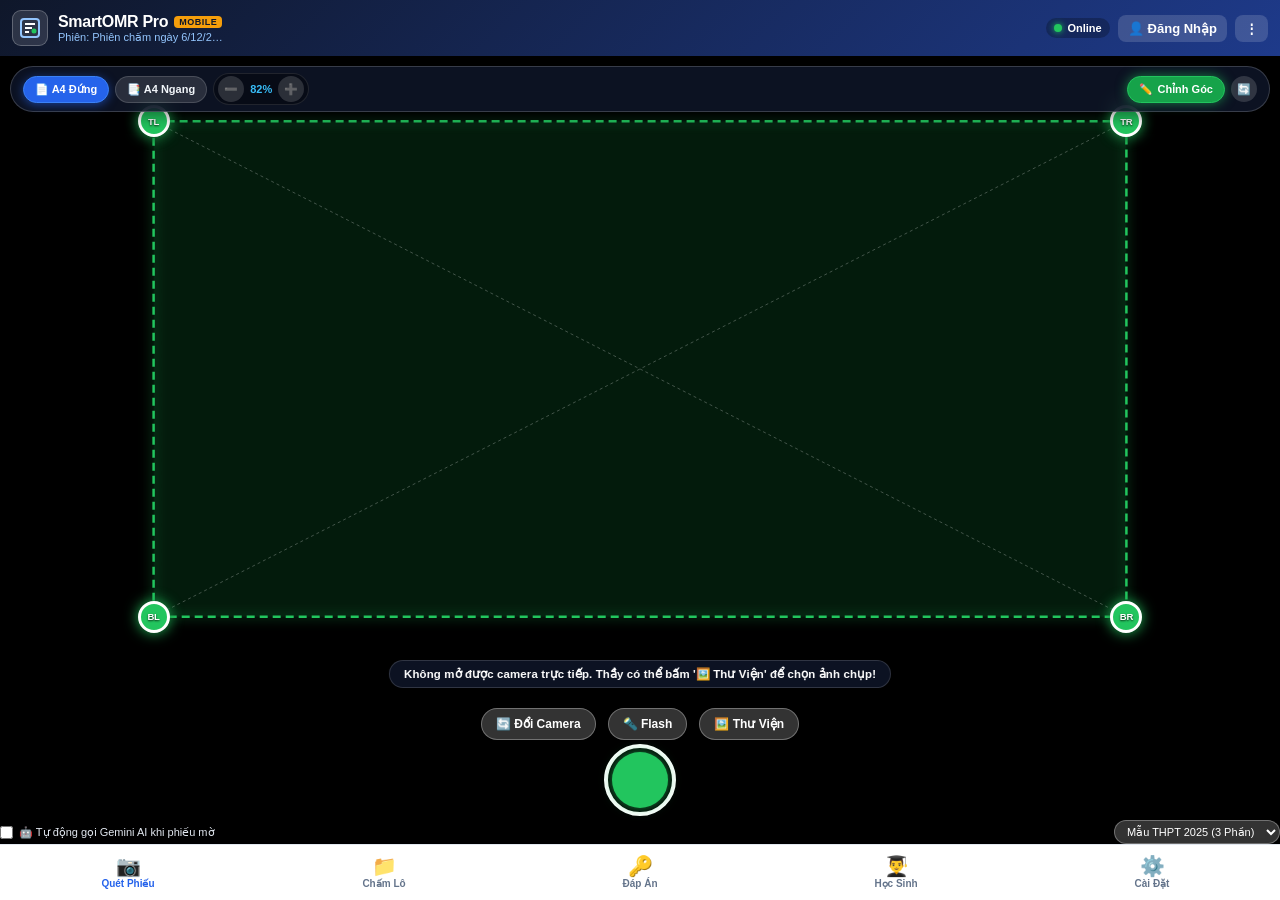
==== commit 278f3ef2: "Add files via upload" ====
--- a/index.html
+++ b/index.html
@@ -781,10 +781,6 @@
             <label>Số điện thoại liên hệ:</label>
             <input type="tel" id="inp-reg-phone" placeholder="VD: 0988..." class="form-input" />
           </div>
-          <div class="form-group">
-            <label style="color:#d97706;">Mã kích hoạt Admin (Dành cho Thầy Hoàng):</label>
-            <input type="password" id="inp-reg-admin-code" placeholder="Để trống nếu là giáo viên đăng ký" class="form-input" />
-          </div>
           <p style="font-size: 11px; color: #64748b; margin-bottom: 10px;">
             * Tài khoản đăng ký mới sẽ được gửi tới <strong>Thầy Nguyễn Văn Hoàng (Admin)</strong> phê duyệt để kích hoạt sử dụng.
           </p>
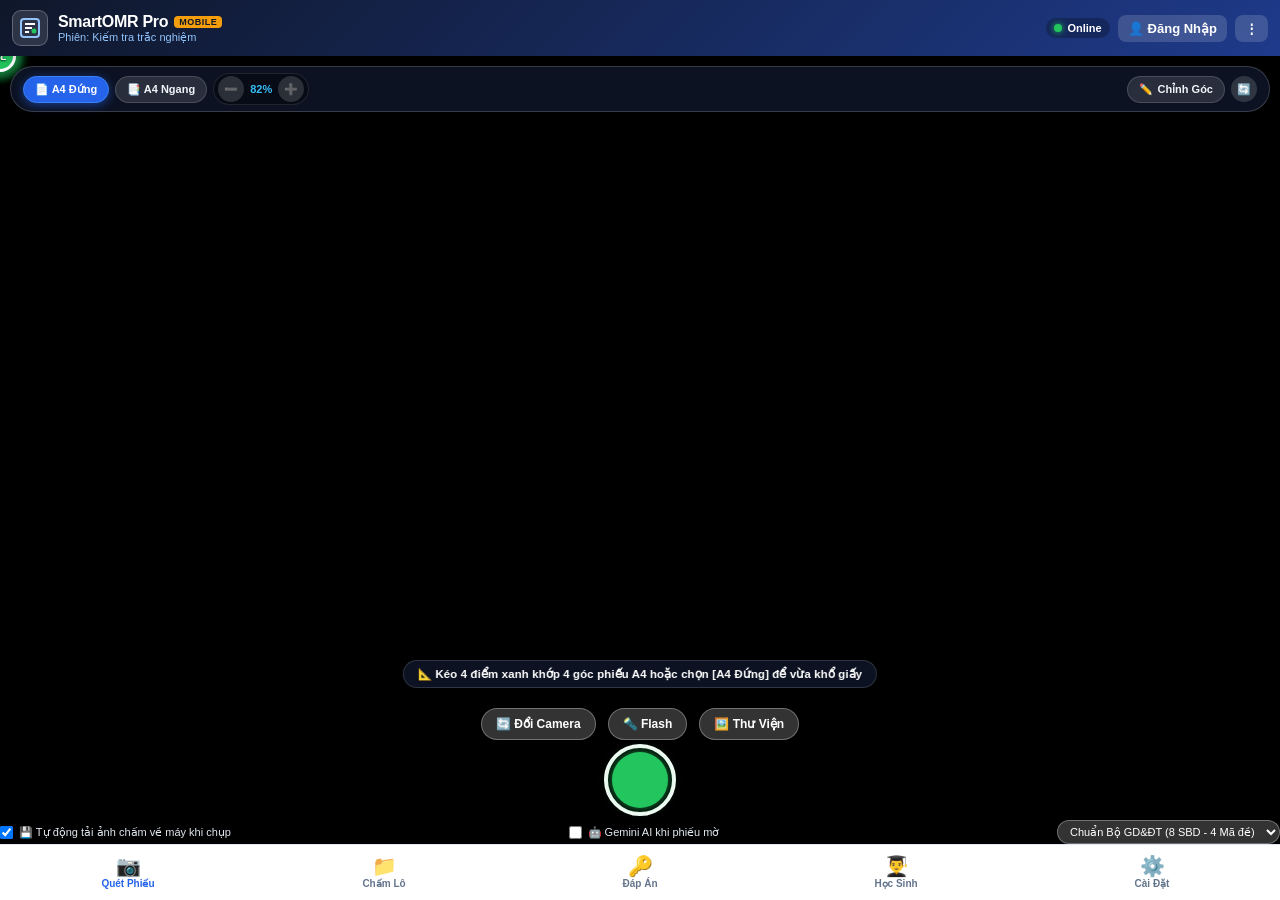
==== commit 6f5915f5: "Add files via upload" ====
--- a/index.html
+++ b/index.html
@@ -25,6 +25,15 @@
 
   <!-- SheetJS để đọc và xuất file Excel .xlsx hoàn toàn Offline trên điện thoại -->
   <script src="vendor/xlsx.full.min.js"></script>
+  <!-- JSZip để nén toàn bộ ảnh chấm thành file ZIP tải về điện thoại -->
+  <script src="vendor/jszip.min.js"></script>
+  <!-- PDF.js đọc và trích xuất file PDF nhiều trang trực tiếp trên điện thoại -->
+  <script src="vendor/pdf.min.js"></script>
+  <script>
+    if (window.pdfjsLib) {
+      window.pdfjsLib.GlobalWorkerOptions.workerSrc = 'vendor/pdf.worker.min.js';
+    }
+  </script>
 </head>
 <body>
   <!-- Thanh App Header cố định -->
@@ -211,14 +220,15 @@
           <!-- Cài đặt nhanh dưới camera -->
           <div class="camera-options-bar">
             <label class="checkbox-pill">
+              <input type="checkbox" id="chk-auto-download-cam" checked />
+              <span>💾 Tự động tải ảnh chấm về máy khi chụp</span>
+            </label>
+            <label class="checkbox-pill">
               <input type="checkbox" id="chk-auto-gemini-cam" />
-              <span>🤖 Tự động gọi Gemini AI khi phiếu mờ</span>
+              <span>🤖 Gemini AI khi phiếu mờ</span>
             </label>
             <select id="cam-template-select" class="template-select-pill">
-              <option value="thpt_2025">Mẫu THPT 2025 (3 Phần)</option>
-              <option value="standard_40">Mẫu 40 câu ABCD</option>
-              <option value="standard_50">Mẫu 50 câu ABCD</option>
-              <option value="standard_120">Mẫu 120 câu ABCD</option>
+              <option value="thpt_2025" selected>Chuẩn Bộ GD&ĐT (8 SBD - 4 Mã đề)</option>
             </select>
           </div>
         </div>
@@ -235,9 +245,9 @@
               <div class="result-student-info">
                 <div class="res-st-name" id="cam-res-name">Học Sinh Mẫu</div>
                 <div class="res-st-meta">
-                  SBD: <strong id="cam-res-sbd">------</strong> | Đề: <strong id="cam-res-made">---</strong> | Lớp: <span id="cam-res-class">--</span>
+                  SBD: <strong id="cam-res-sbd">--------</strong> | Đề: <strong id="cam-res-made">----</strong> | Lớp: <span id="cam-res-class">--</span>
                 </div>
-                <div class="res-align-tag" id="cam-res-align">✅ Tự động căn 4 góc</div>
+                <div class="res-align-tag" id="cam-res-align">✅ Tự động căn 4 góc chuẩn Bộ</div>
               </div>
             </div>
 
@@ -250,9 +260,10 @@
 
             <!-- Nút hành động trên kết quả -->
             <div class="result-actions-row">
-              <button class="btn btn-sm btn-primary" id="btn-view-graded-cam">🔍 Xem Ảnh Đã Khoanh</button>
-              <button class="btn btn-sm btn-outline" id="btn-gemini-regrade-cam">🤖 Chấm Lại Bằng Gemini AI</button>
-              <button class="btn btn-sm btn-success" id="btn-dismiss-continue-cam">▶️ Chấm Bài Tiếp</button>
+              <button class="btn btn-sm btn-primary" id="btn-download-cam-graded">💾 Lưu Ảnh Vào Máy</button>
+              <button class="btn btn-sm btn-outline" id="btn-view-graded-cam">🔍 Xem Phóng To</button>
+              <button class="btn btn-sm btn-success" id="btn-export-excel-cam">📊 Xuất Excel</button>
+              <button class="btn btn-sm btn-ghost" id="btn-dismiss-continue-cam">▶️ Chấm Tiếp</button>
             </div>
           </div>
         </div>
@@ -260,31 +271,44 @@
     </section>
 
     <!-- ===================================================================== -->
-    <!-- TAB 2: 📁 CHẤM THEO LÔ (BATCH GRADING TỪ THƯ VIỆN) -->
+    <!-- TAB 2: 📁 CHẤM THEO LÔ (BATCH GRADING TỪ THƯ VIỆN & FILE PDF) -->
     <!-- ===================================================================== -->
     <section id="tab-batch" class="tab-view">
       <div class="view-content">
         <div class="card">
           <div class="card-header">
-            <h3>📁 Chấm Theo Lô Từ Thư Viện Ảnh Điện Thoại</h3>
+            <h3>📁 Chấm Theo Lô (PDF, JPG, PNG)</h3>
           </div>
           <p class="card-desc">
-            Chọn nhiều ảnh chụp phiếu thi từ thư viện điện thoại hoặc file quét máy scan. Hệ thống sẽ tự động nắn thẳng phối cảnh và chấm lần lượt từng bài.
+            Nạp file phiếu trả lời trắc nghiệm dạng <strong>PDF (kể cả nhiều trang)</strong> hoặc hàng loạt ảnh <strong>JPG, PNG</strong>. Hệ thống sẽ trích xuất từng bài, hiển thị hàng chờ và chỉ chấm khi bấm <strong>Thực Hiện Chấm Bài</strong>.
           </p>
 
           <div class="batch-upload-box" id="batch-drop-area">
-            <div class="upload-icon">📸</div>
-            <strong>Bấm để chọn nhiều ảnh phiếu thi</strong>
-            <span class="subtext">Hỗ trợ JPG, PNG, HEIC. Có thể chọn 10, 20 hoặc cả trăm ảnh cùng lúc!</span>
-            <input type="file" id="batch-files-input" accept="image/*" multiple style="display: none;" />
+            <div class="upload-icon">📄📸</div>
+            <strong>Bấm để nạp file phiếu thi (PDF, JPG, PNG)</strong>
+            <span class="subtext">Hỗ trợ file PDF nhiều trang, ảnh chụp từ thư viện điện thoại hoặc file quét máy scan.</span>
+            <input type="file" id="batch-files-input" accept="image/*,application/pdf,.pdf,.jpg,.jpeg,.png" multiple style="display: none;" />
             <button class="btn btn-primary" id="btn-trigger-batch-upload" style="margin-top: 10px;">
-              📂 Chọn Ảnh Từ Điện Thoại
+              📂 Nạp File Phiếu (PDF, JPG, PNG)
+            </button>
+          </div>
+
+          <!-- Khu vực hàng chờ danh sách phiếu trước khi bấm chấm -->
+          <div id="batch-pending-box" class="pending-queue-box" style="display: none; margin-top: 12px; background: #f8fafc; border: 1.5px dashed #cbd5e1; border-radius: 8px; padding: 12px;">
+            <div class="flex-between" style="margin-bottom: 8px;">
+              <div>📋 Hàng chờ chấm: <strong id="batch-pending-count" style="color:#2563eb;">0</strong> phiếu</div>
+              <button class="btn btn-sm btn-ghost" id="btn-clear-pending-queue" style="color:#ef4444;">✕ Hủy hàng chờ</button>
+            </div>
+            <div id="batch-pending-list" style="max-height: 140px; overflow-y: auto; font-size: 12.5px; color: #475569; margin-bottom: 10px;"></div>
+            
+            <button class="btn btn-success btn-block" id="btn-run-batch-grade" style="font-size: 16px; padding: 14px; font-weight: bold; background: linear-gradient(135deg, #16a34a, #15803d); box-shadow: 0 4px 12px rgba(22, 163, 74, 0.35);">
+              ▶️ THỰC HIỆN CHẤM BÀI (<span id="btn-pending-count-label">0</span> Phiếu)
             </button>
           </div>
 
           <div class="form-row" style="margin-top: 10px;">
             <button class="btn btn-outline btn-block" id="btn-generate-sim-batch">
-              ⚡ Tạo & Chấm Thử 8 Phiếu Mẫu
+              ⚡ Nạp & Chấm Thử Phiếu Mẫu Chuẩn Bộ GD&ĐT
             </button>
           </div>
 
@@ -305,6 +329,7 @@
           <div class="card-header flex-between">
             <h3>Danh Sách Bài Đã Chấm (<span id="batch-count-badge">0</span>)</h3>
             <div class="btn-group">
+              <button class="btn btn-sm btn-primary" id="btn-download-all-batch-images" title="Nén tất cả ảnh bài đã chấm thành file ZIP tải về điện thoại">💾 Tải Tất Cả Ảnh (ZIP)</button>
               <button class="btn btn-sm btn-success" id="btn-export-excel-batch">📊 Xuất Excel</button>
               <button class="btn btn-sm btn-danger" id="btn-clear-batch">🗑️ Xóa</button>
             </div>
@@ -347,7 +372,7 @@
             <div class="struct-inputs" id="cfg-p1-inputs">
               <div class="input-inline">
                 <span>Số câu cần chấm:</span>
-                <input type="number" id="cfg-p1-count" min="1" max="120" value="24" class="form-input-sm" />
+                <input type="number" id="cfg-p1-count" min="1" max="120" value="40" class="form-input-sm" />
               </div>
               <div class="input-inline">
                 <span>Điểm mỗi câu:</span>
@@ -367,7 +392,7 @@
             <div class="struct-inputs" id="cfg-p2-inputs">
               <div class="input-inline">
                 <span>Số câu cần chấm:</span>
-                <input type="number" id="cfg-p2-count" min="1" max="8" value="4" class="form-input-sm" />
+                <input type="number" id="cfg-p2-count" min="1" max="8" value="8" class="form-input-sm" />
               </div>
               <div class="input-inline">
                 <span>Điểm tối đa mỗi câu:</span>
@@ -383,18 +408,18 @@
           <div class="structure-block">
             <div class="struct-header">
               <label class="switch-label">
-                <input type="checkbox" id="cfg-p3-enable" />
+                <input type="checkbox" id="cfg-p3-enable" checked />
                 <strong>Phần III: Trả lời ngắn (Điền số âm / thập phân)</strong>
               </label>
             </div>
-            <div class="struct-inputs" id="cfg-p3-inputs" style="opacity: 0.5;">
+            <div class="struct-inputs" id="cfg-p3-inputs">
               <div class="input-inline">
                 <span>Số câu cần chấm:</span>
-                <input type="number" id="cfg-p3-count" min="1" max="6" value="6" class="form-input-sm" disabled />
+                <input type="number" id="cfg-p3-count" min="1" max="6" value="6" class="form-input-sm" />
               </div>
               <div class="input-inline">
                 <span>Điểm mỗi câu:</span>
-                <input type="number" step="0.05" id="cfg-p3-pts" value="0.25" class="form-input-sm" disabled />
+                <input type="number" step="0.05" id="cfg-p3-pts" value="0.25" class="form-input-sm" />
               </div>
             </div>
           </div>
@@ -419,7 +444,7 @@
             <div class="form-col" style="flex: 1.2;">
               <label>Thêm mã đề mới:</label>
               <div style="display: flex; gap: 4px;">
-                <input type="text" id="key-new-made-input" placeholder="VD: 103" maxlength="3" class="form-input" />
+                <input type="text" id="key-new-made-input" placeholder="VD: 0102" maxlength="4" class="form-input" />
                 <button class="btn btn-outline" id="btn-add-made-btn">➕ Thêm</button>
               </div>
             </div>
@@ -481,7 +506,7 @@
           <details class="collapsible-box" style="margin-top: 10px;">
             <summary>➕ Thêm thủ công từng học sinh</summary>
             <div class="form-row" style="margin-top: 8px;">
-              <input type="text" id="inp-st-sbd" placeholder="SBD (6 số, VD: 012351)" maxlength="6" class="form-input-sm" />
+              <input type="text" id="inp-st-sbd" placeholder="SBD (8 số, VD: 24012345)" maxlength="8" class="form-input-sm" />
               <input type="text" id="inp-st-name" placeholder="Họ và Tên học sinh" class="form-input-sm" />
               <input type="text" id="inp-st-class" placeholder="Lớp (12A1)" class="form-input-sm" />
               <button class="btn btn-sm btn-success" id="btn-add-single-student">Thêm</button>
@@ -780,6 +805,10 @@
           <div class="form-group">
             <label>Số điện thoại liên hệ:</label>
             <input type="tel" id="inp-reg-phone" placeholder="VD: 0988..." class="form-input" />
+          </div>
+          <div class="form-group">
+            <label style="color:#d97706;">Mã kích hoạt Admin (Dành cho Thầy Hoàng):</label>
+            <input type="password" id="inp-reg-admin-code" placeholder="Để trống nếu là giáo viên đăng ký" class="form-input" />
           </div>
           <p style="font-size: 11px; color: #64748b; margin-bottom: 10px;">
             * Tài khoản đăng ký mới sẽ được gửi tới <strong>Thầy Nguyễn Văn Hoàng (Admin)</strong> phê duyệt để kích hoạt sử dụng.
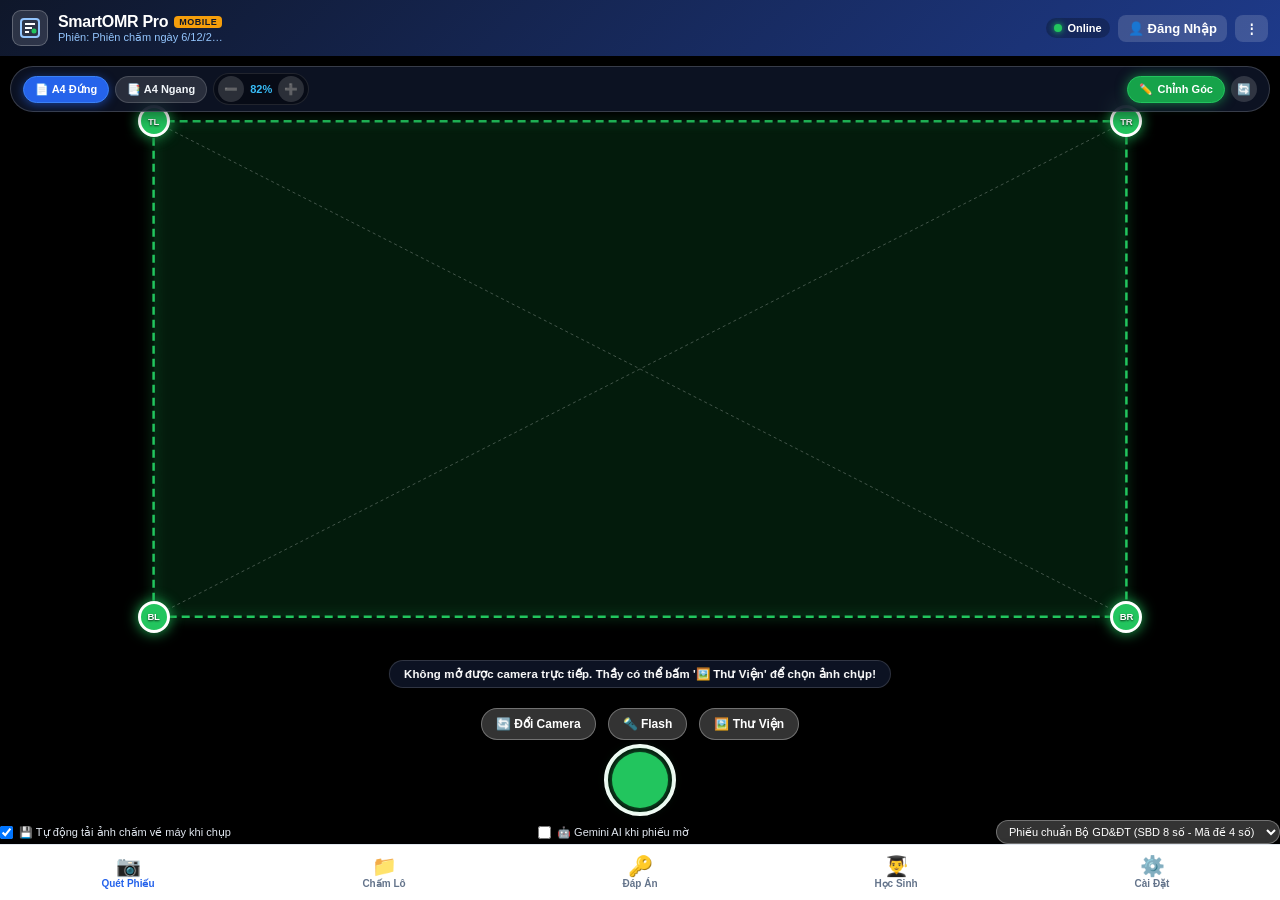
==== commit a1453216: "Add files via upload" ====
--- a/index.html
+++ b/index.html
@@ -228,7 +228,7 @@
               <span>🤖 Gemini AI khi phiếu mờ</span>
             </label>
             <select id="cam-template-select" class="template-select-pill">
-              <option value="thpt_2025" selected>Chuẩn Bộ GD&ĐT (8 SBD - 4 Mã đề)</option>
+              <option value="thpt_2025" selected>Phiếu chuẩn Bộ GD&ĐT (SBD 8 số - Mã đề 4 số)</option>
             </select>
           </div>
         </div>
@@ -699,21 +699,29 @@
             <h3>🖨️ In Phiếu Trắc Nghiệm Chuẩn Bộ GD&ĐT</h3>
           </div>
           <p class="card-desc">
-            Tải mẫu phiếu A4 đúng chuẩn Bộ GD&ĐT (có 4 ô vuông đen định vị góc) để in phát cho học sinh làm bài.
+            Phiếu trả lời trắc nghiệm A4 chuẩn Bộ GD&ĐT: SBD 8 số, Mã đề 4 số, Phần I (40 câu A/B/C/D),
+            Phần II (8 câu Đúng/Sai), Phần III (6 câu trả lời ngắn). Ứng dụng nhận diện đúng theo mẫu này
+            nhờ các ô vuông đen định vị ở 4 góc.
           </p>
           <div class="form-row">
             <select id="sel-print-template" class="form-select">
-              <option value="thpt_2025">Mẫu THPT Quốc Gia 2025 (3 Phần)</option>
-              <option value="standard_40">Mẫu 40 câu A/B/C/D</option>
-              <option value="standard_50">Mẫu 50 câu A/B/C/D</option>
-              <option value="standard_120">Mẫu 120 câu A/B/C/D</option>
+              <option value="thpt_2025" selected>Phiếu TLTN chuẩn Bộ GD&ĐT (40 câu + 8 Đ/S + 6 trả lời ngắn)</option>
             </select>
           </div>
           <div class="form-row" style="margin-top: 8px;">
-            <a id="btn-download-pdf-link" href="/api/templates/thpt_2025/blank-pdf" target="_blank" class="btn btn-outline btn-block" style="text-align: center;">
-              🖨️ Tải File PDF Khổ A4
+            <a id="btn-download-pdf-link" href="templates/phieu_tltn_40_cau.pdf" download="Phieu_TLTN_Chuan_BGDDT_A4.pdf" class="btn btn-outline btn-block" style="text-align: center;">
+              🖨️ Tải File PDF Khổ A4 (để in)
             </a>
           </div>
+          <div class="form-row" style="margin-top: 8px;">
+            <a id="btn-download-png-link" href="templates/phieu_tltn_40_cau.png" download="Phieu_TLTN_Chuan_BGDDT_A4.png" class="btn btn-outline btn-block" style="text-align: center;">
+              🖼️ Tải Ảnh PNG (xem nhanh trên điện thoại)
+            </a>
+          </div>
+          <p class="card-desc" style="margin-top: 8px; font-size: 12px;">
+            <b>Lưu ý khi in:</b> in khổ A4, chọn tỉ lệ <b>100% / Actual size</b> (không chọn "Fit to page"),
+            in đen trắng độ nét cao; <b>không cắt, không che</b> 4 ô vuông đen ở góc. Học sinh tô kín ô tròn bằng bút chì đen hoặc bút mực đen.
+          </p>
         </div>
 
         <!-- 5. Thông tin Bản Quyền -->
@@ -959,6 +967,7 @@
   </nav>
 
   <!-- Script logic ứng dụng di động -->
+  <script src="omr-engine.js"></script>
   <script src="app.js"></script>
 </body>
 </html>
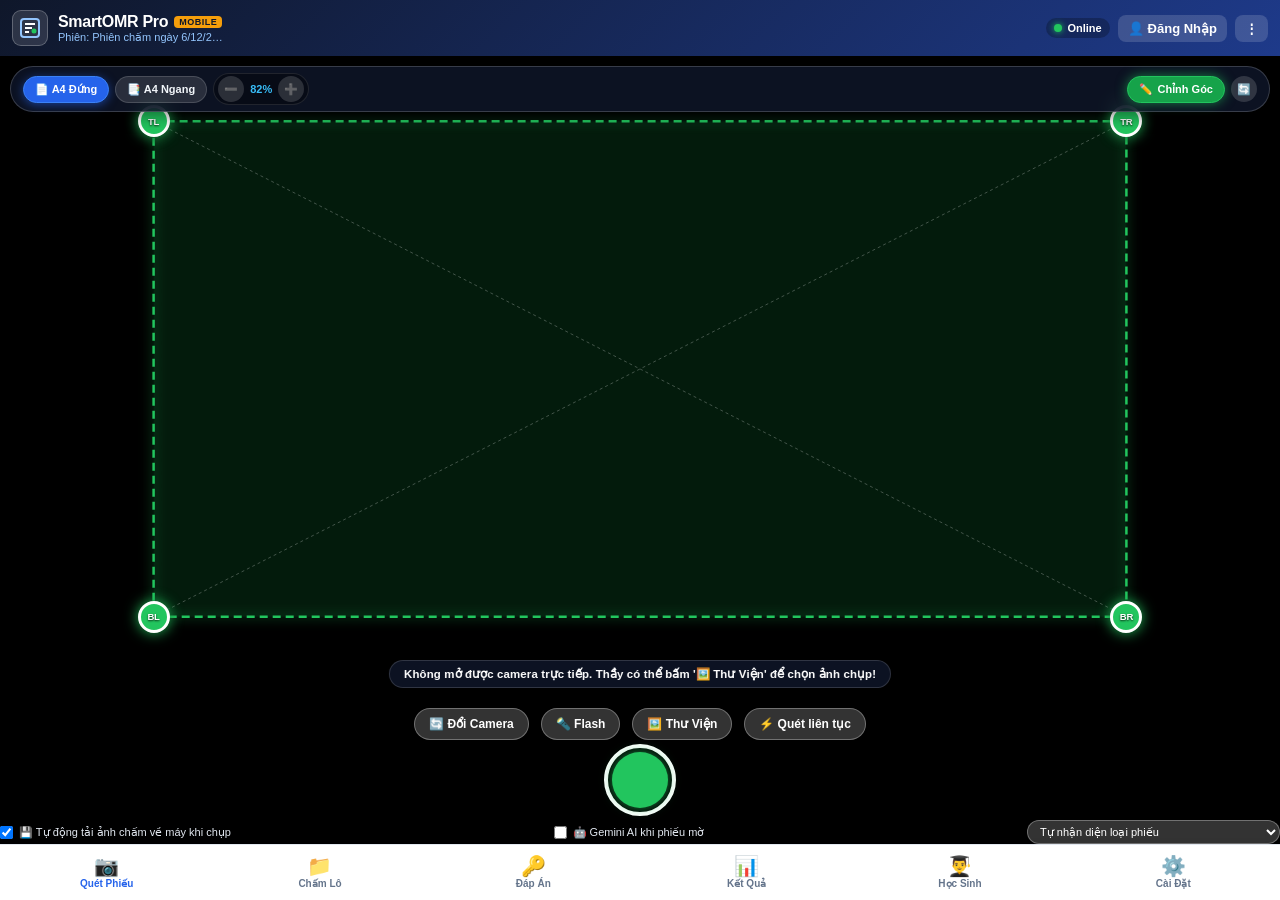
==== commit 5291db4a: "Add files via upload" ====
--- a/index.html
+++ b/index.html
@@ -228,7 +228,9 @@
               <span>🤖 Gemini AI khi phiếu mờ</span>
             </label>
             <select id="cam-template-select" class="template-select-pill">
-              <option value="thpt_2025" selected>Phiếu chuẩn Bộ GD&ĐT (SBD 8 số - Mã đề 4 số)</option>
+              <option value="auto" selected>Tự nhận diện loại phiếu</option>
+              <option value="bgd40">Phiếu chuẩn Bộ GD&ĐT (SBD 8 - Mã đề 4)</option>
+              <option value="qm2025">Phiếu QM 2025 - A4 (SBD 6 - Mã đề 3)</option>
             </select>
           </div>
         </div>
@@ -483,6 +485,13 @@
     <!-- ===================================================================== -->
     <!-- TAB 4: 👨‍🎓 HỌC SINH & BẢNG ĐIỂM EXCEL -->
     <!-- ===================================================================== -->
+    <!-- ===================================================================== -->
+    <!-- TAB: 📊 KẾT QUẢ — DUYỆT BÀI, THỐNG KÊ, XUẤT BÁO CÁO -->
+    <!-- ===================================================================== -->
+    <section id="tab-results" class="tab-view">
+      <div class="view-content" id="results-root"></div>
+    </section>
+
     <section id="tab-students" class="tab-view">
       <div class="view-content">
         <!-- Nạp Excel & Quản lý học sinh -->
@@ -699,13 +708,14 @@
             <h3>🖨️ In Phiếu Trắc Nghiệm Chuẩn Bộ GD&ĐT</h3>
           </div>
           <p class="card-desc">
-            Phiếu trả lời trắc nghiệm A4 chuẩn Bộ GD&ĐT: SBD 8 số, Mã đề 4 số, Phần I (40 câu A/B/C/D),
-            Phần II (8 câu Đúng/Sai), Phần III (6 câu trả lời ngắn). Ứng dụng nhận diện đúng theo mẫu này
-            nhờ các ô vuông đen định vị ở 4 góc.
+            Hai mẫu phiếu A4 được hỗ trợ (Phần I 40 câu A/B/C/D, Phần II 8 câu Đúng/Sai, Phần III 6 câu trả lời ngắn):
+            phiếu chuẩn Bộ GD&ĐT (SBD 8 số, Mã đề 4 số) và phiếu QM 2025 (SBD 6 số, Mã đề 3 số).
+            Ứng dụng tự nhận diện loại phiếu nhờ các ô vuông đen định vị.
           </p>
           <div class="form-row">
             <select id="sel-print-template" class="form-select">
-              <option value="thpt_2025" selected>Phiếu TLTN chuẩn Bộ GD&ĐT (40 câu + 8 Đ/S + 6 trả lời ngắn)</option>
+              <option value="bgd40" selected>Phiếu TLTN chuẩn Bộ GD&ĐT (SBD 8 số - Mã đề 4 số)</option>
+              <option value="qm2025">Phiếu QM 2025 - A4 (SBD 6 số - Mã đề 3 số)</option>
             </select>
           </div>
           <div class="form-row" style="margin-top: 8px;">
@@ -942,6 +952,8 @@
     </div>
   </div>
 
+  <div id="pro-modals"></div>
+
   <!-- THANH BOTTOM NAVIGATION BAR CỐ ĐỊNH Ở ĐÁY MÀN HÌNH ĐIỆN THOẠI -->
   <nav class="app-bottom-nav">
     <button class="nav-item active" data-tab="tab-camera">
@@ -956,6 +968,10 @@
       <div class="nav-icon">🔑</div>
       <div class="nav-label">Đáp Án</div>
     </button>
+    <button class="nav-item" data-tab="tab-results" id="nav-results">
+      <div class="nav-icon">📊</div>
+      <div class="nav-label">Kết Quả</div>
+    </button>
     <button class="nav-item" data-tab="tab-students">
       <div class="nav-icon">👨‍🎓</div>
       <div class="nav-label">Học Sinh</div>
@@ -967,7 +983,12 @@
   </nav>
 
   <!-- Script logic ứng dụng di động -->
+  <script src="vendor/jspdf.umd.min.js"></script>
+  <script src="vendor/qrcode.js"></script>
+  <script src="vendor/jsQR.js"></script>
   <script src="omr-engine.js"></script>
+  <script src="scoring.js"></script>
   <script src="app.js"></script>
+  <script src="pro.js"></script>
 </body>
 </html>
--- a/style.css
+++ b/style.css
@@ -1650,3 +1650,58 @@
   margin-top: 2px;
 }
 
+
+/* ===================== SmartOMR Pro v3: duyệt bài, thống kê, công cụ ===================== */
+.seg-tabs{display:flex;gap:6px;margin-bottom:12px;background:#e2e8f0;padding:4px;border-radius:12px}
+.seg-btn{flex:1;border:0;background:transparent;padding:9px 4px;border-radius:9px;font-weight:600;font-size:13px;color:#475569;cursor:pointer}
+.seg-btn.active{background:#fff;color:#1d4ed8;box-shadow:0 1px 4px rgba(15,23,42,.15)}
+.rv-badges{display:flex;gap:6px;flex-wrap:wrap;margin:8px 0}
+.rv-pill{font-size:12px;font-weight:700;padding:4px 10px;border-radius:999px;background:#f1f5f9}
+.rv-pill.lv-error{background:#fee2e2;color:#991b1b}.rv-pill.lv-warn{background:#ffedd5;color:#9a3412}.rv-pill.lv-ok{background:#dcfce7;color:#166534}
+.rv-filters{display:grid;grid-template-columns:1.2fr 1fr 1fr;gap:6px;margin:8px 0}
+.rv-actions{display:flex;gap:6px;flex-wrap:wrap;align-items:center;margin:6px 0}
+.rv-list{display:flex;flex-direction:column;gap:6px;margin-top:8px}
+.rv-row{display:flex;align-items:center;gap:8px;padding:10px;border-radius:12px;background:#fff;border:1px solid #e2e8f0;border-left:5px solid #16a34a;cursor:pointer}
+.rv-row.lv-error{border-left-color:#dc2626;background:#fff7f7}.rv-row.lv-warn{border-left-color:#f59e0b;background:#fffbf2}
+.rv-main{flex:1;min-width:0}.rv-name{font-weight:700;white-space:nowrap;overflow:hidden;text-overflow:ellipsis}
+.rv-meta{font-size:12px;color:#64748b}.rv-issue{font-size:12px;margin-top:2px}.rv-issue.error{color:#b91c1c}.rv-issue.warn{color:#b45309}
+.rv-score{font-weight:800;font-size:20px;color:#1d4ed8;text-align:right}.rv-score small{font-size:12px;color:#64748b}
+.pro-full{align-items:stretch!important;justify-content:stretch!important;padding:0!important;z-index:9500}
+.review-box{background:#fff;display:flex;flex-direction:column;width:100%;height:100%}
+.review-top{display:flex;align-items:center;gap:10px;padding:10px 14px;border-bottom:1px solid #e2e8f0}
+.rv-top-info{flex:1;min-width:0}.rv-title{font-weight:700;font-size:15px}.rv-method{font-size:11px;color:#64748b}
+.rv-bigscore{font-size:30px;font-weight:800;color:#b91c1c}.rv-bigscore small{font-size:13px;color:#64748b}
+.review-body{flex:1;display:flex;min-height:0}
+.review-left{flex:1.1;display:flex;flex-direction:column;background:#0f172a;min-width:0}
+.rv-imgwrap{flex:1;overflow:auto;display:flex;align-items:flex-start;justify-content:center;padding:6px}
+#rv-canvas{max-width:100%;height:auto;cursor:crosshair;touch-action:manipulation}
+.rv-noimg{color:#cbd5e1;padding:30px;text-align:center}.rv-hint{color:#cbd5e1;font-size:11px;padding:6px 10px;text-align:center}
+.review-right{flex:1;overflow:auto;padding:10px 12px}
+.review-bottom{display:flex;gap:6px;align-items:center;padding:8px 12px;border-top:1px solid #e2e8f0;flex-wrap:wrap}
+@media(max-width:820px){.review-body{flex-direction:column}.review-left{flex:none;height:42%}.review-right{flex:1}}
+.rp-ids{display:flex;gap:10px;flex-wrap:wrap}.rp-ids label{font-size:13px;font-weight:600;display:flex;align-items:center;gap:6px}.rp-ids input{width:120px}
+.rp-issues{margin:8px 0}.rp-title{font-weight:700;margin:14px 0 6px;color:#1e293b;font-size:14px}
+.rp-p1{display:grid;grid-template-columns:repeat(auto-fill,minmax(150px,1fr));gap:4px}
+.q1{display:flex;align-items:center;gap:4px;padding:3px 4px;border-radius:8px}.q1.flagged,.q2r.flagged,.q3.flagged{background:#fff4d6;outline:1px solid #f59e0b}
+.qn{width:22px;font-size:12px;font-weight:700;text-align:right;color:#475569}
+.opt{border:1px solid #cbd5e1;background:#fff;border-radius:8px;min-width:30px;height:30px;font-weight:700;cursor:pointer;color:#334155}
+.opt.sel.good{background:#16a34a;color:#fff;border-color:#16a34a}.opt.sel.bad{background:#dc2626;color:#fff;border-color:#dc2626}.opt.keyhint{border:2px solid #16a34a}
+.rp-p2{display:grid;grid-template-columns:repeat(auto-fill,minmax(130px,1fr));gap:8px}.q2{border:1px solid #e2e8f0;border-radius:10px;padding:6px}
+.q2h{font-size:12px;font-weight:700;margin-bottom:4px}.q2r{display:flex;align-items:center;gap:4px;margin:2px 0;padding:1px 2px;border-radius:6px}.q2r span{width:18px;font-size:12px}
+.rp-p3{display:grid;grid-template-columns:repeat(auto-fill,minmax(150px,1fr));gap:8px}.q3{display:flex;flex-direction:column;font-size:12px;gap:2px;padding:4px;border-radius:8px}
+.q3.good input{border-color:#16a34a}.q3.bad input{border-color:#dc2626}
+.stat-cards{display:grid;grid-template-columns:repeat(auto-fit,minmax(90px,1fr));gap:8px;margin:8px 0}
+.stat-card{background:#f8fafc;border-radius:12px;padding:10px;text-align:center}.stat-card b{display:block;font-size:20px;color:#1d4ed8}.stat-card span{font-size:11px;color:#64748b}
+.class-bars{margin:10px 0}.cb-row{display:flex;align-items:center;gap:8px;margin:4px 0;font-size:13px}.cb-k{width:92px;font-weight:700}.cb-k small{display:block;font-weight:400;color:#64748b;font-size:10px}
+.cb-track{flex:1;background:#e2e8f0;border-radius:6px;height:16px;overflow:hidden}.cb-fill{height:100%}.cb-v{width:84px;text-align:right;font-size:12px}
+.hist-canvas{width:100%;height:auto;margin-top:8px}
+.tbl-wrap{overflow-x:auto}.stat-tbl{border-collapse:collapse;width:100%;font-size:12px}
+.stat-tbl th,.stat-tbl td{border:1px solid #e2e8f0;padding:4px 6px;text-align:center}.stat-tbl th{background:#f1f5f9;position:sticky;top:0}
+.stat-tbl td.keycell{outline:2px solid #16a34a;outline-offset:-2px;font-weight:700}.stat-tbl tr.voidrow{opacity:.55}
+.exp-grid{display:flex;flex-direction:column;gap:8px}.sh-qr{display:block;margin:10px auto;max-width:100%;image-rendering:pixelated}
+.kt-grid{display:flex;flex-wrap:wrap;gap:6px;margin:6px 0}.kt-details{margin:8px 0}.kt-details textarea{width:100%;margin:6px 0}
+.kt-scale label{display:block;font-size:13px;margin:6px 0}.form-input-sm{width:62px;padding:4px 6px;border:1px solid #cbd5e1;border-radius:8px}
+.auto-status{position:absolute;left:50%;bottom:10px;transform:translateX(-50%);background:rgba(15,23,42,.82);color:#fff;font-size:13px;font-weight:600;padding:6px 14px;border-radius:999px;z-index:20;white-space:nowrap}
+#btn-auto-capture.on{background:#16a34a!important;color:#fff!important}
+#pro-toast{position:fixed;left:50%;bottom:90px;transform:translateX(-50%) translateY(20px);background:#0f172a;color:#fff;padding:10px 16px;border-radius:12px;font-size:13px;opacity:0;pointer-events:none;transition:.25s;z-index:99999;max-width:88vw;text-align:center}
+#pro-toast.show{opacity:1;transform:translateX(-50%) translateY(0)}
